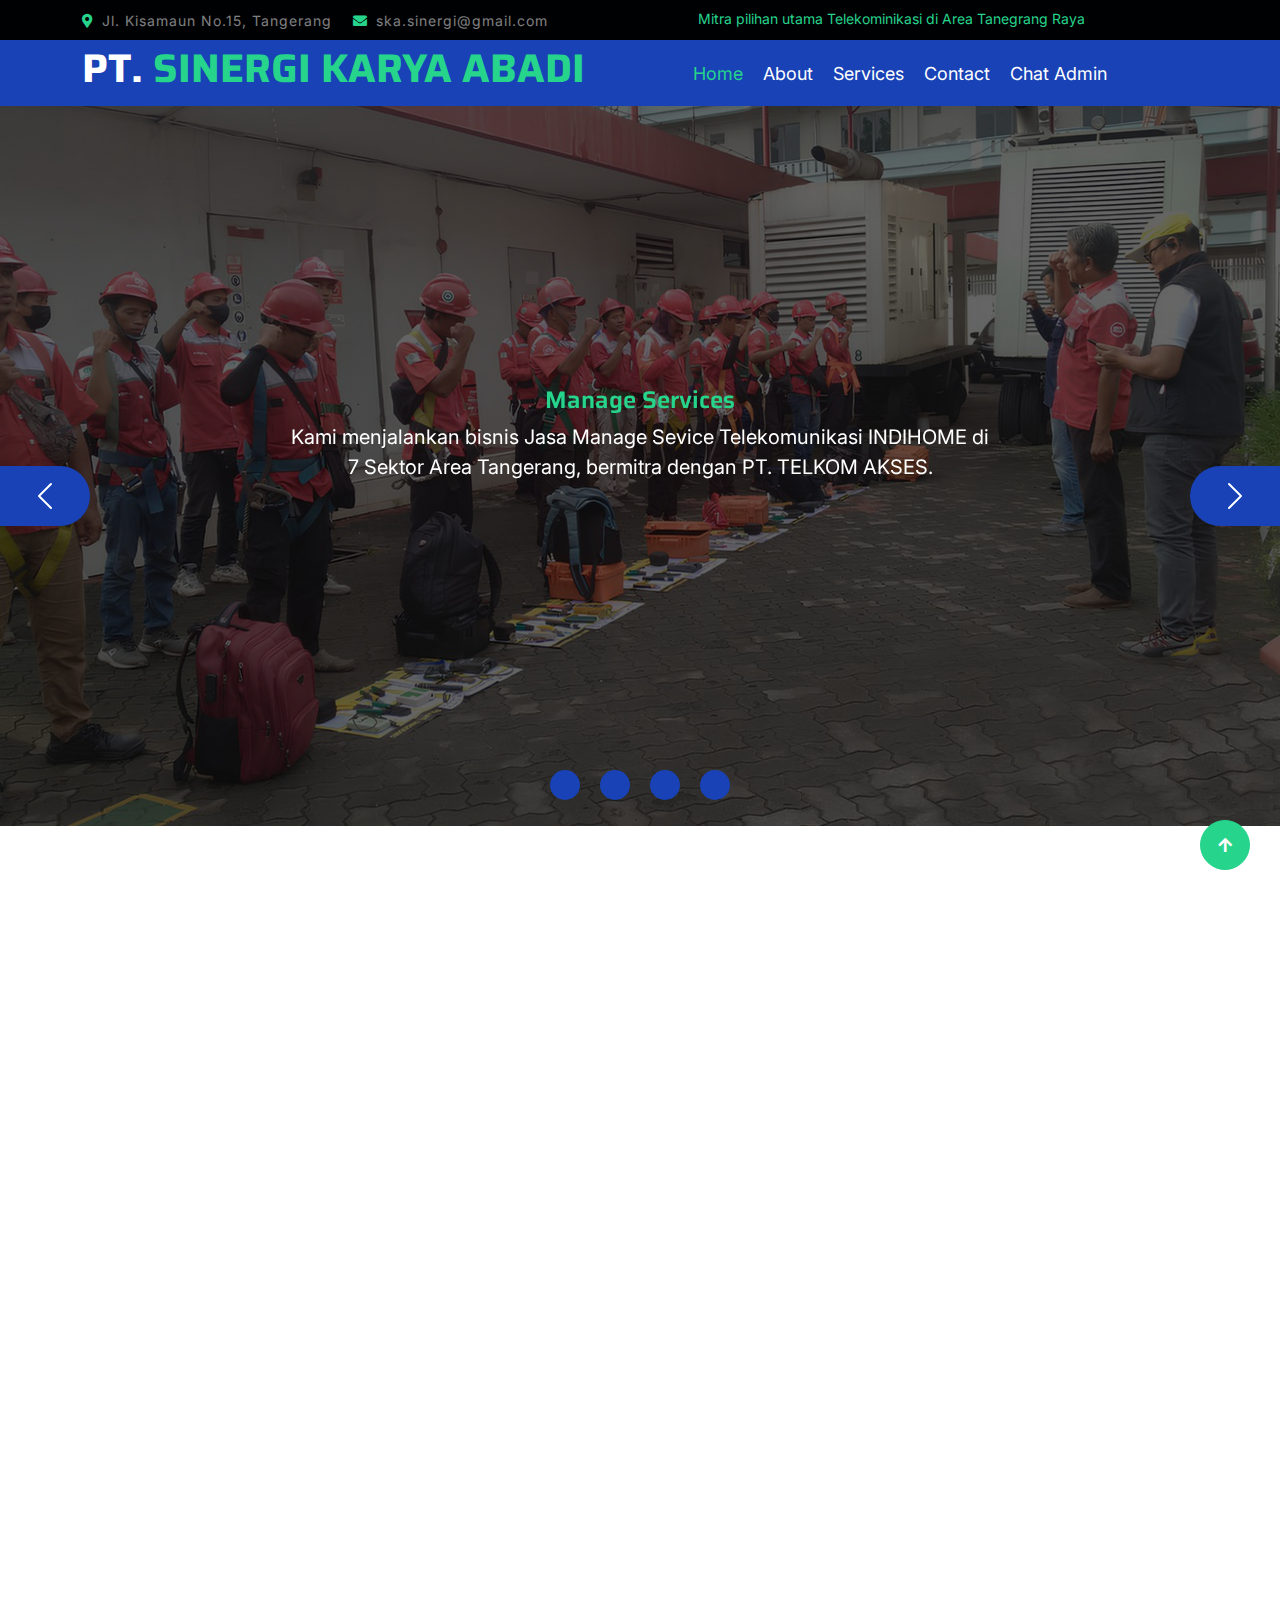
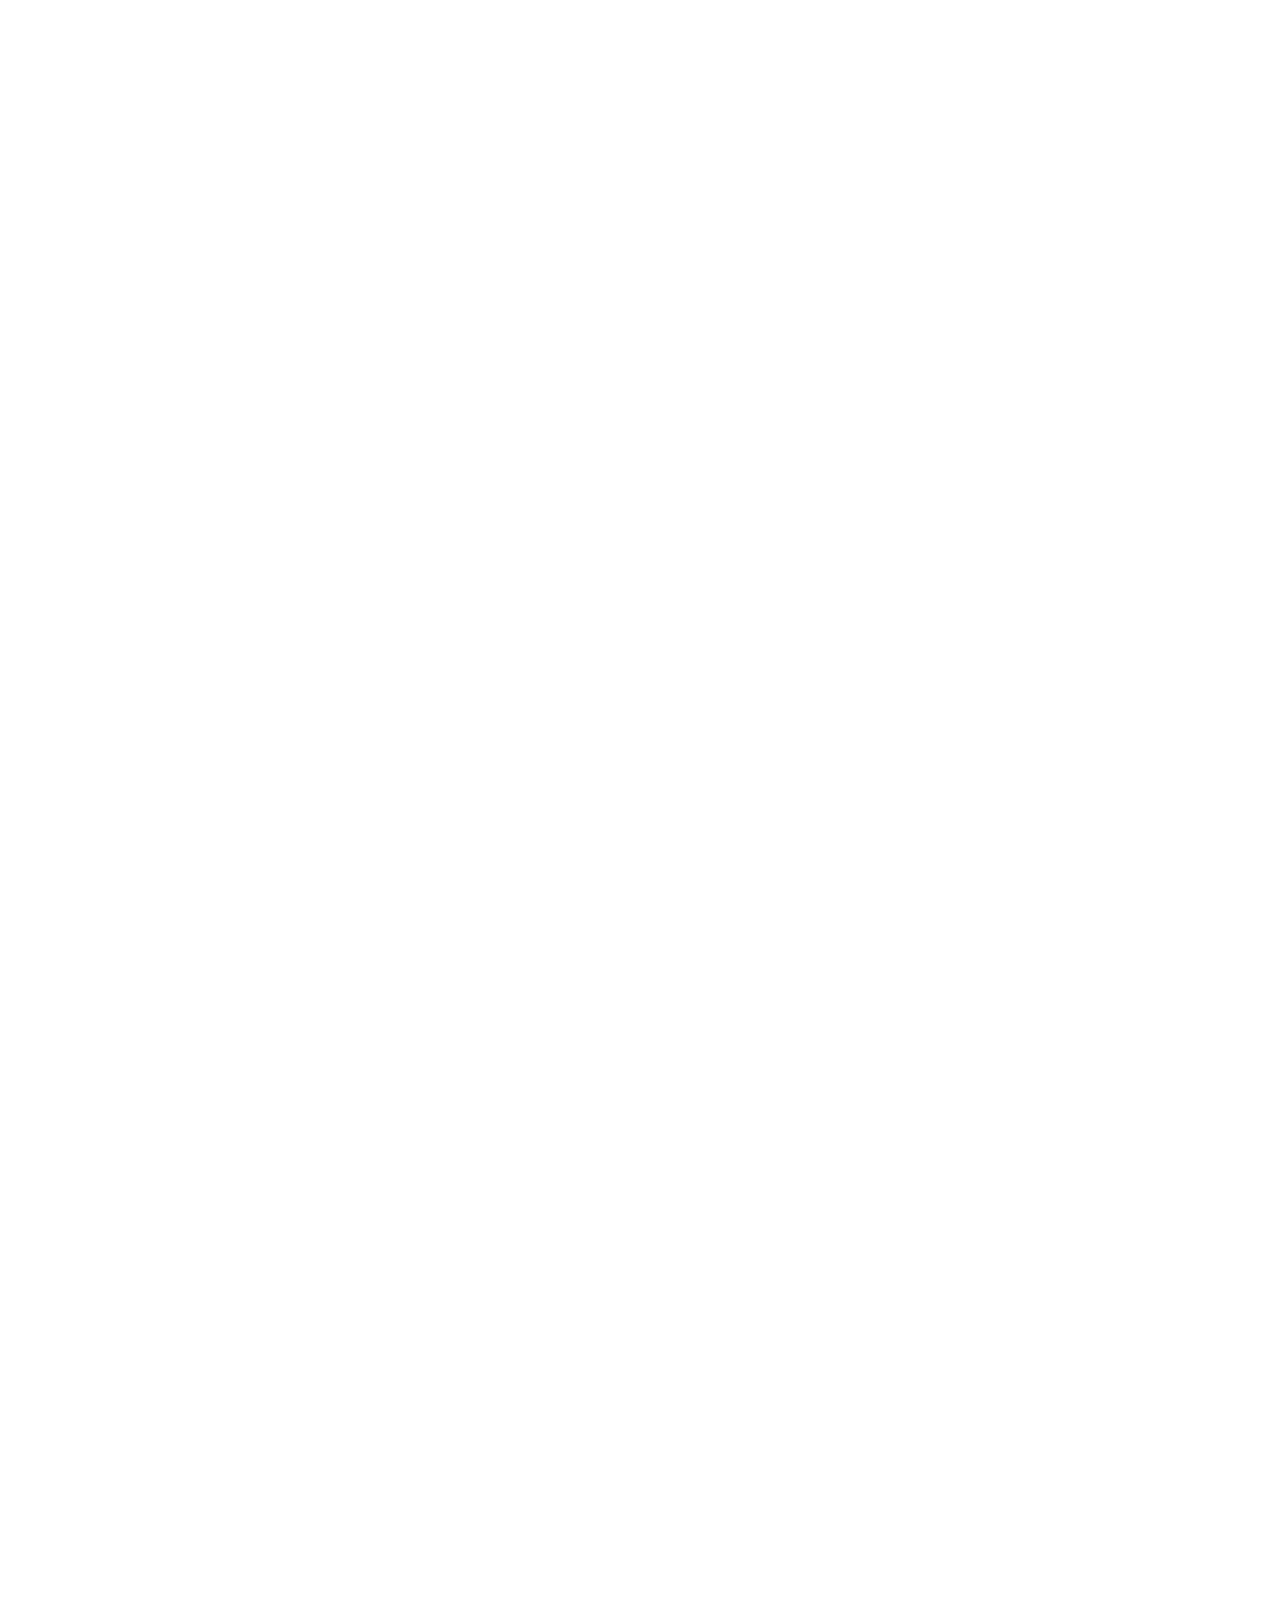
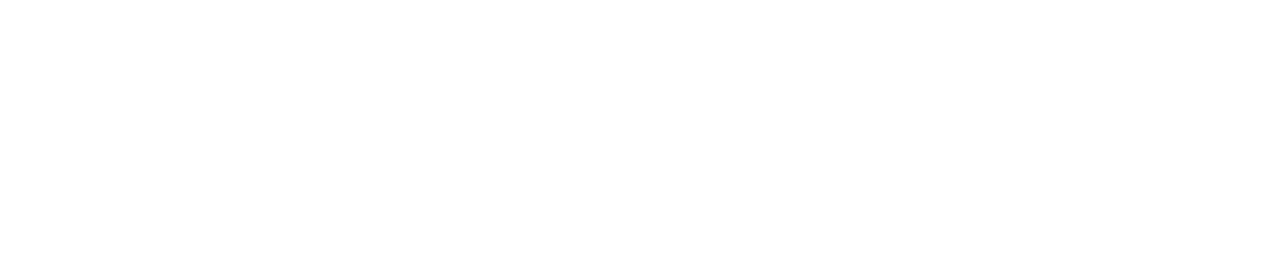
==== index.html @ 5ec41f20 "Update index.html" ====
<!DOCTYPE html>
<html lang="en">

    <head>
        <meta charset="utf-8">
        <title>PT.SKA - Mitra pilihan utama Provider Telekomuniasi di Tangerang Raya</title>
        <meta content="width=device-width, initial-scale=1.0" name="viewport">
        <meta content="" name="keywords">
        <meta content="" name="description">

        <!-- Google Web Fonts -->
        <link rel="preconnect" href="https://fonts.googleapis.com">
        <link rel="preconnect" href="https://fonts.gstatic.com" crossorigin>
        <link href="https://fonts.googleapis.com/css2?family=Inter:wght@400;500;600&family=Saira:wght@500;600;700&display=swap" rel="stylesheet"> 

        <!-- Icon Font Stylesheet -->
        <link href="https://cdnjs.cloudflare.com/ajax/libs/font-awesome/5.10.0/css/all.min.css" rel="stylesheet">
        <link href="https://cdn.jsdelivr.net/npm/bootstrap-icons@1.4.1/font/bootstrap-icons.css" rel="stylesheet">

        <!-- Libraries Stylesheet -->
        <link href="lib/animate/animate.min.css" rel="stylesheet">
        <link href="lib/owlcarousel/assets/owl.carousel.min.css" rel="stylesheet">

        <!-- Customized Bootstrap Stylesheet -->
        <link href="css/bootstrap.min.css" rel="stylesheet">

        <!-- Template Stylesheet -->
        <link href="css/style.css" rel="stylesheet">
    </head>

    <body>
        <!-- Spinner Start -->
        <div id="spinner" class="show position-fixed translate-middle w-100 vh-100 top-50 start-50 d-flex align-items-center justify-content-center">
            <div class="spinner-grow text-primary" role="status"></div>
        </div>
        <!-- Spinner End -->

        <!-- Topbar Start -->
        <div class="container-fluid bg-dark py-2 d-none d-md-flex">
            <div class="container">
                <div class="d-flex justify-content-between topbar">
                    <div class="top-info">
                        <small class="me-3 text-white-50"><a href="#"><i class="fas fa-map-marker-alt me-2 text-secondary"></i></a>Jl. Kisamaun No.15, Tangerang</small>
                        <small class="me-3 text-white-50"><a href="#"><i class="fas fa-envelope me-2 text-secondary"></i></a>ska.sinergi@gmail.com</small>
                    </div>
                    <div id="note" class="text-secondary d-none d-xl-flex"><small>Mitra pilihan utama Telekominikasi di Area Tanegrang Raya</small></div>
                    <!--
                    <div class="top-link">
                        <a href="" class="bg-light nav-fill btn btn-sm-square rounded-circle"><i class="fab fa-facebook-f text-primary"></i></a>
                        <a href="" class="bg-light nav-fill btn btn-sm-square rounded-circle"><i class="fab fa-twitter text-primary"></i></a>
                        <a href="" class="bg-light nav-fill btn btn-sm-square rounded-circle"><i class="fab fa-instagram text-primary"></i></a>
                        <a href="" class="bg-light nav-fill btn btn-sm-square rounded-circle me-0"><i class="fab fa-linkedin-in text-primary"></i></a>
                    </div>
                    -->
                </div>
            </div>
        </div>
       <!-- Topbar End -->

        <!-- Navbar Start -->
        <div class="container-fluid bg-primary">
            <div class="container">
                <nav class="navbar navbar-dark navbar-expand-lg py-0">
                    <a href="index.html" class="navbar-brand">
                        <h1 class="text-white fw-bold d-block">PT. <span class="text-secondary">SINERGI KARYA ABADI</span> </h1>
                    </a>
                    <button type="button" class="navbar-toggler me-0" data-bs-toggle="collapse" data-bs-target="#navbarCollapse">
                        <span class="navbar-toggler-icon"></span>
                    </button>
                    <div class="collapse navbar-collapse bg-transparent" id="navbarCollapse">
                        <div class="navbar-nav ms-auto mx-xl-auto p-0">
                            <a href="index.html" class="nav-item nav-link active text-secondary">Home</a>
                            <a href="#about" class="nav-item nav-link">About</a>
                            <a href="#services" class="nav-item nav-link">Services</a>
                            <!--
                            <a href="project.html" class="nav-item nav-link">Projects</a>
                            <div class="nav-item dropdown">
                                <a href="#" class="nav-link dropdown-toggle" data-bs-toggle="dropdown">Pages</a>
                                <div class="dropdown-menu rounded">
                                    <a href="blog.html" class="dropdown-item">Our Blog</a>
                                    <a href="team.html" class="dropdown-item">Our Team</a>
                                    <a href="testimonial.html" class="dropdown-item">Testimonial</a>
                                    <a href="404.html" class="dropdown-item">404 Page</a>
                                </div>
                            </div>
                            -->
                            <a href="#contact" class="nav-item nav-link">Contact</a>
                            <a target="_blank" href="https://tawk.to/chat/67c1e2445331c71904189cf7/1il6lnnu7" class="nav-item nav-link">Chat Admin</a>
                        </div>
                    </div>
                    <!--
                    <div class="d-none d-xl-flex flex-shirink-0">
                        <div id="phone-tada" class="d-flex align-items-center justify-content-center me-4">
                            <a href="" class="position-relative animated tada infinite">
                                <i class="fa fa-phone-alt text-white fa-2x"></i>
                                <div class="position-absolute" style="top: -7px; left: 20px;">
                                    <span><i class="fa fa-comment-dots text-secondary"></i></span>
                                </div>
                            </a>
                        </div>
                        <div class="d-flex flex-column pe-4 border-end">
                            <span class="text-white-50">Have any questions?</span>
                            <span class="text-secondary">Call: + 0123 456 7890</span>
                        </div>
                    
                        <div class="d-flex align-items-center justify-content-center ms-4 ">
                            <a href="#"><i class="bi bi-search text-white fa-2x"></i> </a>
                        </div>
                    -->
                    </div>
                </nav>
            </div>
        </div>
        <!-- Navbar End -->

        <!-- Carousel Start -->
        <div class="container-fluid px-0">
            <div id="carouselId" class="carousel slide" data-bs-ride="carousel">
                <ol class="carousel-indicators">
                    <li data-bs-target="#carouselId" data-bs-slide-to="0" class="active" aria-current="true" aria-label="First slide"></li>
                    <li data-bs-target="#carouselId" data-bs-slide-to="1" aria-label="Second slide"></li>
                    <li data-bs-target="#carouselId" data-bs-slide-to="2" aria-label="Third slide"></li>
                    <li data-bs-target="#carouselId" data-bs-slide-to="3" aria-label="Fourth slide"></li>
                </ol>
                <div class="carousel-inner" role="listbox">
                    <div class="carousel-item active">
                        <img src="img/manage-services.jpg" class="img-fluid" alt="First slide">
                        <div class="carousel-caption">
                            <div class="container carousel-content">
                                <h6 class="text-secondary h4 animated fadeInUp">Manage Services</h6>
                                <!-- <h1 class="text-white display-1 mb-4 animated fadeInRight">An Innovative IT Solutions Agency</h1> -->
                                <p class="mb-4 text-white fs-5 animated fadeInDown">Kami menjalankan bisnis Jasa Manage Sevice Telekomunikasi INDIHOME di 7 Sektor Area Tangerang, bermitra dengan PT. TELKOM AKSES.</p>
                                <!--
                                <a href="" class="me-2"><button type="button" class="px-4 py-sm-3 px-sm-5 btn btn-primary rounded-pill carousel-content-btn1 animated fadeInLeft">Read More</button></a>
                                <a href="" class="ms-2"><button type="button" class="px-4 py-sm-3 px-sm-5 btn btn-primary rounded-pill carousel-content-btn2 animated fadeInRight">Contact Us</button></a>
                                -->
                            </div>
                        </div>
                    </div>
                    <div class="carousel-item">
                        <img src="img/provisioning.jpg" class="img-fluid" alt="Second slide">
                        <div class="carousel-caption">
                            <div class="container carousel-content">
                                <h6 class="text-secondary h4 animated fadeInUp">Provisioning</h6>
                                <!-- <h1 class="text-white display-1 mb-4 animated fadeInLeft">Quality Digital Services You Really Need!</h1> -->
                                <p class="mb-4 text-white fs-5 animated fadeInDown">Sebagai mitra PT. TELKOM AKSES kami melaksanakan Jasa Pasang Baru (PSB) pelanggan Indihome dia Area Tangerang.
                                <br>Jasa PSB di 6 Rusunawa Jakarta Barat bermitra dengan PT. BIRA</p>
                                <!--
                                <a href="" class="me-2"><button type="button" class="px-4 py-sm-3 px-sm-5 btn btn-primary rounded-pill carousel-content-btn1 animated fadeInLeft">Read More</button></a>
                                <a href="" class="ms-2"><button type="button" class="px-4 py-sm-3 px-sm-5 btn btn-primary rounded-pill carousel-content-btn2 animated fadeInRight">Contact Us</button></a>
                                -->
                            </div>
                        </div>
                    </div>
                    <div class="carousel-item">
                        <img src="img/mtc.jpg" class="img-fluid" alt="Third slide">
                        <div class="carousel-caption">
                            <div class="container carousel-content">
                                <h6 class="text-secondary h4 animated fadeInUp">Maintenance</h6>
                                <!-- <h1 class="text-white display-1 mb-4 animated fadeInLeft">Quality Digital Services You Really Need!</h1> -->
                                <p class="mb-4 text-white fs-5 animated fadeInDown">Kami melaksanakan tugas yang diberikan dari PT. TELKOM AKSES, untuk perbaikan (Maintenance) jaringan Telekomunikasi di Area Tangerang.</p>
                                <!--
                                <a href="" class="me-2"><button type="button" class="px-4 py-sm-3 px-sm-5 btn btn-primary rounded-pill carousel-content-btn1 animated fadeInLeft">Read More</button></a>
                                <a href="" class="ms-2"><button type="button" class="px-4 py-sm-3 px-sm-5 btn btn-primary rounded-pill carousel-content-btn2 animated fadeInRight">Contact Us</button></a>
                                -->
                            </div>
                        </div>
                    </div>
                    <div class="carousel-item">
                        <img src="img/pro01.jpg" class="img-fluid" alt="Fourth slide">
                        <div class="carousel-caption">
                            <div class="container carousel-content">
                                <h6 class="text-secondary h4 animated fadeInUp">Project</h6>
                                <!-- <h1 class="text-white display-1 mb-4 animated fadeInLeft">Quality Digital Services You Really Need!</h1> -->
                                <p class="mb-4 text-white fs-5 animated fadeInDown">Poject Outside Plant Fiber Optic (OSP-FO) diarea Tangerang sebagai Mitra PT. Telkom Akses.</p>
                                <!--
                                <a href="" class="me-2"><button type="button" class="px-4 py-sm-3 px-sm-5 btn btn-primary rounded-pill carousel-content-btn1 animated fadeInLeft">Read More</button></a>
                                <a href="" class="ms-2"><button type="button" class="px-4 py-sm-3 px-sm-5 btn btn-primary rounded-pill carousel-content-btn2 animated fadeInRight">Contact Us</button></a>
                                -->
                            </div>
                        </div>
                    </div>
                </div>
                <button class="carousel-control-prev" type="button" data-bs-target="#carouselId" data-bs-slide="prev">
                    <span class="carousel-control-prev-icon" aria-hidden="true"></span>
                    <span class="visually-hidden">Previous</span>
                </button>
                <button class="carousel-control-next" type="button" data-bs-target="#carouselId" data-bs-slide="next">
                    <span class="carousel-control-next-icon" aria-hidden="true"></span>
                    <span class="visually-hidden">Next</span>
                </button>
            </div>
        </div>
        <!-- Carousel End -->


        <!-- Fact Start 
        <div class="container-fluid bg-secondary py-5">
            <div class="container">
                <div class="row">
                    <div class="col-lg-3 wow fadeIn" data-wow-delay=".1s">
                        <div class="d-flex counter">
                            <h1 class="me-3 text-primary counter-value">99</h1>
                            <h5 class="text-white mt-1">Success in getting happy customer</h5>
                        </div>
                    </div>
                    <div class="col-lg-3 wow fadeIn" data-wow-delay=".3s">
                        <div class="d-flex counter">
                            <h1 class="me-3 text-primary counter-value">25</h1>
                            <h5 class="text-white mt-1">Thousands of successful business</h5>
                        </div>
                    </div>
                    <div class="col-lg-3 wow fadeIn" data-wow-delay=".5s">
                        <div class="d-flex counter">
                            <h1 class="me-3 text-primary counter-value">120</h1>
                            <h5 class="text-white mt-1">Total clients who love HighTech</h5>
                        </div>
                    </div>
                    <div class="col-lg-3 wow fadeIn" data-wow-delay=".7s">
                        <div class="d-flex counter">
                            <h1 class="me-3 text-primary counter-value">5</h1>
                            <h5 class="text-white mt-1">Stars reviews given by satisfied clients</h5>
                        </div>
                    </div>
                </div>
            </div>
        </div>
        Fact End -->


        <!-- About Start -->
        <div class="container-fluid py-5 my-5">
            <div class="container pt-5">
                <div class="row g-5">
                    <div class="col-lg-5 col-md-6 col-sm-12 wow fadeIn" data-wow-delay=".3s">
                        <div class="h-100 position-relative">
                            <img src="img/about-ska.jpg" class="img-fluid w-75 rounded" alt="" style="margin-bottom: 25%;">
                            <div class="position-absolute w-75" style="top: 25%; left: 25%;">
                                <img src="img/about-ska2.png" class="img-fluid w-100 rounded" alt="">
                            </div>
                        </div>
                    </div>
                    <div class="col-lg-7 col-md-6 col-sm-12 wow fadeIn" data-wow-delay=".5s">
                        <h5 id="about" class="text-primary">About Us</h5>
                        <h1 class="mb-4">PT. SINERGI KARYA ABADI (PT.SKA)</h1>
                        <p>PT.SKA berdiri pada 13 April 2012 berdasarkan Akta Pendirian Perseroan Terbatas, yang dibuat oleh Notaris MIMI MARYANA Sarjana Hukum di Kota Tangerang Selatan, dikukuhkan pengesahannya dengan Surat Keputusan Menteri Hukum dan Hak Asasi Manusia Republik Indonesia nomor : AHU-24679.AH.01.01.Tahun 2012 tangal 08 Mei 2012.</p>
                        <p class="mb-4"><strong>Visi : </strong><br>Menjadikan PT. SKA Mitra Pilihan Utama Telekomunikasi di Area Tangerang Raya </p>
                        <p><strong>Misi</strong>
                            <ul>
                                <li>Meningkatkan kualitas dan efektifitas sumber daya perusahaan;</li>
                                <li>Mengembangkan kerjasama usaha dalam meningkatkan pendapatan;</li>
                                <li>Memmberikan laba yang tumbuh kepada pemegang saham;</li>
                                <li>Memperoleh nilai positif dari lingkungan perusahaan.</li>
                            </ul>
                        </p>
                        <p><strong>Budaya Kerja</strong>
                            <ul>
                                <li><strong>N</strong>iatkan ibadah dalam bekerja</li>
                                <li><strong>U</strong>tamakan pekerjaan yang paling cepat peroleh hasil</li>
                                <li><strong>R</strong>ampungkan semua pekerjaan sesuai standar</li>
                            </ul>
                        </p>
                        <p><strong>Moto Kerja</strong>
                        <br>
                            <strong>I</strong>khlas,<strong>T</strong>untas,<strong>B</strong>erkualitas,<strong>C</strong>erdas,<strong>C</strong>epat,<strong>A</strong>kurat,<strong>S</strong>ehat,<strong>S</strong>elamat.
                        </p>
                        <!--
                        <a href="" class="btn btn-secondary rounded-pill px-5 py-3 text-white">More Details</a>
                        -->
                    </div>
                </div>
            </div>
        </div>
        <!-- About End -->


        <!-- Services Start -->
        <div class="container-fluid services py-5 mb-5">
            <div class="container">
                <div class="text-center mx-auto pb-5 wow fadeIn" data-wow-delay=".3s" style="max-width: 600px;">
                    <h5 id="services" class="text-primary">Our Services</h5>
                    <h1>Services Built Specifically For Your Business</h1>
                </div>
                <div class="row g-5 services-inner">
                    <div class="col-md-6 col-lg-4 wow fadeIn" data-wow-delay=".3s">
                        <div class="services-item bg-light">
                            <div class="p-4 text-center services-content">
                                <div class="services-content-icon">
                                    <i class="fa fa-users fa-7x mb-4 text-primary"></i>
                                    <h4 class="mb-3">Manage Service</h4>
                                    <p class="mb-4">Kami menjalankan bisnis Jasa Manage Sevice Telekomunikasi INDIHOME di 7 Sektor Area Tangerang, bermitra dengan PT. TELKOM AKSES.</p>
                                    <!-- <a href="" class="btn btn-secondary text-white px-5 py-3 rounded-pill">Read More</a> -->
                                </div>
                            </div>
                        </div>
                    </div>
                    <div class="col-md-6 col-lg-4 wow fadeIn" data-wow-delay=".5s">
                        <div class="services-item bg-light">
                            <div class="p-4 text-center services-content">
                                <div class="services-content-icon">
                                    <i class="fa fa-user-plus fa-7x mb-4 text-primary"></i>
                                    <h4 class="mb-3">Provisioning</h4>
                                    <p class="mb-4">Sebagai mitra PT. TELKOM AKSES kami melaksanakan Jasa Pasang Baru (PSB) pelanggan Indihome dia Area Tangerang.
                                        <br><br>Pasang Baru Indihome di 6 Rusunawa Jakarta Barat bermitra dengan PT. BIRA</p>
                                    <!-- <a href="" class="btn btn-secondary text-white px-5 py-3 rounded-pill">Read More</a> -->
                                </div>
                            </div>
                        </div>
                    </div>
                    <div class="col-md-6 col-lg-4 wow fadeIn" data-wow-delay=".7s">
                        <div class="services-item bg-light">
                            <div class="p-4 text-center services-content">
                                <div class="services-content-icon">
                                    <i class="fa fa-cog fa-spin fa-7x mb-4 text-primary"></i>
                                    <h4 class="mb-3">Maintenance</h4>
                                    <p class="mb-4">Kami melaksanakan tugas yang diberikan dari PT. TELKOM AKSES, untuk perbaikan (Maintenance) jaringan Telekomunikasi di Area Tangerang.</p>
                                    <!-- <a href="" class="btn btn-secondary text-white px-5 py-3 rounded-pill">Read More</a> -->
                                </div>
                            </div>
                        </div>
                    </div>
                    <div class="col-md-6 col-lg-4 wow fadeIn" data-wow-delay=".3s">
                        <!--
                        <div class="services-item bg-light">
                            <div class="p-4 text-center services-content">
                                <div class="services-content-icon">
                                    <i class="fas fa-user-secret fa-7x mb-4 text-primary"></i>
                                    <h4 class="mb-3">Web Cecurity</h4>
                                    <p class="mb-4">Lorem ipsum dolor sit amet elit. Sed efficitur quis purus ut interdum. Aliquam dolor eget urna ultricies tincidunt.</p>
                                    <a href="" class="btn btn-secondary text-white px-5 py-3 rounded-pill">Read More</a>
                                </div>
                            </div>
                        </div>
                        -->
                    </div>
                    <div class="col-md-6 col-lg-4 wow fadeIn" data-wow-delay=".5s">
                        <div class="services-item bg-light">
                            <div class="p-4 text-center services-content">
                                <div class="services-content-icon">
                                    <i class="fa  fa-list fa-7x mb-4 text-primary"></i>
                                    <h4 class="mb-3">Project</h4>
                                    <p class="mb-4">Poject Outside Plant Fiber Optic (OSP-FO) diarea Tangerang sebagai Mitra PT. Telkom Akses.</p>
                                    <!-- <a href="" class="btn btn-secondary text-white px-5 py-3 rounded-pill">Read More</a> -->
                                </div>
                            </div>
                        </div>
                    </div>
                    <div class="col-md-6 col-lg-4 wow fadeIn" data-wow-delay=".7s">
                        <!--
                        <div class="services-item bg-light">
                            <div class="p-4 text-center services-content">
                                <div class="services-content-icon">
                                    <i class="fas fa-laptop fa-7x mb-4 text-primary"></i>
                                    <h4 class="mb-3">Programming</h4>
                                    <p class="mb-4">Lorem ipsum dolor sit amet elit. Sed efficitur quis purus ut interdum. Aliquam dolor eget urna ultricies tincidunt.</p>
                                    <a href="" class="btn btn-secondary text-white px-5 py-3 rounded-pill">Read More</a>
                                </div>
                            </div>
                        </div>
                        -->
                    </div>
                </div>
            </div>
        </div>
        <!-- Services End -->


        <!-- Project Start 
        <div class="container-fluid project py-5 mb-5">
            <div class="container">
                <div class="text-center mx-auto pb-5 wow fadeIn" data-wow-delay=".3s" style="max-width: 600px;">
                    <h5 class="text-primary">Our Project</h5>
                    <h1>Our Recently Completed Projects</h1>
                </div>
                <div class="row g-5">
                    <div class="col-md-6 col-lg-4 wow fadeIn" data-wow-delay=".3s">
                        <div class="project-item">
                            <div class="project-img">
                                <img src="img/project-1.jpg" class="img-fluid w-100 rounded" alt="">
                                <div class="project-content">
                                    <a href="#" class="text-center">
                                        <h4 class="text-secondary">Web design</h4>
                                        <p class="m-0 text-white">Web Analysis</p>
                                    </a>
                                </div>
                            </div>
                        </div>
                    </div>
                    <div class="col-md-6 col-lg-4 wow fadeIn" data-wow-delay=".5s">
                        <div class="project-item">
                            <div class="project-img">
                                <img src="img/project-2.jpg" class="img-fluid w-100 rounded" alt="">
                                <div class="project-content">
                                    <a href="#" class="text-center">
                                        <h4 class="text-secondary">Cyber Security</h4>
                                        <p class="m-0 text-white">Cyber Security Core</p>
                                    </a>
                                </div>
                            </div>
                        </div>
                    </div>
                    <div class="col-md-6 col-lg-4 wow fadeIn" data-wow-delay=".7s">
                        <div class="project-item">
                            <div class="project-img">
                                <img src="img/project-3.jpg" class="img-fluid w-100 rounded" alt="">
                                <div class="project-content">
                                    <a href="#" class="text-center">
                                        <h4 class="text-secondary">Mobile Info</h4>
                                        <p class="m-0 text-white">Upcomming Phone</p>
                                    </a>
                                </div>
                            </div>
                        </div>
                    </div>
                    <div class="col-md-6 col-lg-4 wow fadeIn" data-wow-delay=".3s">
                        <div class="project-item">
                            <div class="project-img">
                                <img src="img/project-4.jpg" class="img-fluid w-100 rounded" alt="">
                                <div class="project-content">
                                    <a href="#" class="text-center">
                                        <h4 class="text-secondary">Web Development</h4>
                                        <p class="m-0 text-white">Web Analysis</p>
                                    </a>
                                </div>
                            </div>
                        </div>
                    </div>
                    <div class="col-md-6 col-lg-4 wow fadeIn" data-wow-delay=".5s">
                        <div class="project-item">
                            <div class="project-img">
                                <img src="img/project-5.jpg" class="img-fluid w-100 rounded" alt="">
                                <div class="project-content">
                                    <a href="#" class="text-center">
                                        <h4 class="text-secondary">Digital Marketing</h4>
                                        <p class="m-0 text-white">Marketing Analysis</p>
                                    </a>
                                </div>
                            </div>
                        </div>
                    </div>
                    <div class="col-md-6 col-lg-4 wow fadeIn" data-wow-delay=".7s">
                        <div class="project-item">
                            <div class="project-img">
                                <img src="img/project-6.jpg" class="img-fluid w-100 rounded" alt="">
                                <div class="project-content">
                                    <a href="#" class="text-center">
                                        <h4 class="text-secondary">keyword Research</h4>
                                        <p class="m-0 text-white">keyword Analysis</p>
                                    </a>
                                </div>
                            </div>
                        </div>
                    </div>
                </div>
            </div>
        </div>
         Project End -->


        <!-- Blog Start 
        <div class="container-fluid blog py-5 mb-5">
            <div class="container">
                <div class="text-center mx-auto pb-5 wow fadeIn" data-wow-delay=".3s" style="max-width: 600px;">
                    <h5 class="text-primary">Our Blog</h5>
                    <h1>Latest Blog & News</h1>
                </div>
                <div class="row g-5 justify-content-center">
                    <div class="col-lg-6 col-xl-4 wow fadeIn" data-wow-delay=".3s">
                        <div class="blog-item position-relative bg-light rounded">
                            <img src="img/blog-1.jpg" class="img-fluid w-100 rounded-top" alt="">
                            <span class="position-absolute px-4 py-3 bg-primary text-white rounded" style="top: -28px; right: 20px;">Web Design</span>
                            <div class="blog-btn d-flex justify-content-between position-relative px-3" style="margin-top: -75px;">
                                <div class="blog-icon btn btn-secondary px-3 rounded-pill my-auto">
                                    <a href="" class="btn text-white">Read More</a>
                                </div>
                                <div class="blog-btn-icon btn btn-secondary px-4 py-3 rounded-pill ">
                                    <div class="blog-icon-1">
                                        <p class="text-white px-2">Share<i class="fa fa-arrow-right ms-3"></i></p>
                                    </div>
                                    <div class="blog-icon-2">
                                        <a href="" class="btn me-1"><i class="fab fa-facebook-f text-white"></i></a>
                                        <a href="" class="btn me-1"><i class="fab fa-twitter text-white"></i></a>
                                        <a href="" class="btn me-1"><i class="fab fa-instagram text-white"></i></a>
                                    </div>
                                </div>
                            </div>
                            <div class="blog-content text-center position-relative px-3" style="margin-top: -25px;">
                                <img src="img/admin.jpg" class="img-fluid rounded-circle border border-4 border-white mb-3" alt="">
                                <h5 class="">By Daniel Martin</h5>
                                <span class="text-secondary">24 March 2023</span>
                                <p class="py-2">Lorem ipsum dolor sit amet elit. Sed efficitur quis purus ut interdum. Aliquam dolor eget urna ultricies tincidunt libero sit amet</p>
                            </div>
                            <div class="blog-coment d-flex justify-content-between px-4 py-2 border bg-primary rounded-bottom">
                                <a href="" class="text-white"><small><i class="fas fa-share me-2 text-secondary"></i>5324 Share</small></a>
                                <a href="" class="text-white"><small><i class="fa fa-comments me-2 text-secondary"></i>5 Comments</small></a>
                            </div>
                        </div>
                    </div>
                    <div class="col-lg-6 col-xl-4 wow fadeIn" data-wow-delay=".5s">
                        <div class="blog-item position-relative bg-light rounded">
                            <img src="img/blog-2.jpg" class="img-fluid w-100 rounded-top" alt="">
                            <span class="position-absolute px-4 py-3 bg-primary text-white rounded" style="top: -28px; right: 20px;">Development</span>
                            <div class="blog-btn d-flex justify-content-between position-relative px-3" style="margin-top: -75px;">
                                <div class="blog-icon btn btn-secondary px-3 rounded-pill my-auto">
                                    <a href="" class="btn text-white ">Read More</a>
                                </div>
                                <div class="blog-btn-icon btn btn-secondary px-4 py-3 rounded-pill ">
                                    <div class="blog-icon-1">
                                        <p class="text-white px-2">Share<i class="fa fa-arrow-right ms-3"></i></p>
                                    </div>
                                    <div class="blog-icon-2">
                                        <a href="" class="btn me-1"><i class="fab fa-facebook-f text-white"></i></a>
                                        <a href="" class="btn me-1"><i class="fab fa-twitter text-white"></i></a>
                                        <a href="" class="btn me-1"><i class="fab fa-instagram text-white"></i></a>
                                    </div>
                                </div>
                            </div>
                            <div class="blog-content text-center position-relative px-3" style="margin-top: -25px;">
                                <img src="img/admin.jpg" class="img-fluid rounded-circle border border-4 border-white mb-3" alt="">
                                <h5 class="">By Daniel Martin</h5>
                                <span class="text-secondary">23 April 2023</span>
                                <p class="py-2">Lorem ipsum dolor sit amet elit. Sed efficitur quis purus ut interdum. Aliquam dolor eget urna ultricies tincidunt libero sit amet</p>
                            </div>
                            <div class="blog-coment d-flex justify-content-between px-4 py-2 border bg-primary rounded-bottom">
                                <a href="" class="text-white"><small><i class="fas fa-share me-2 text-secondary"></i>5324 Share</small></a>
                                <a href="" class="text-white"><small><i class="fa fa-comments me-2 text-secondary"></i>5 Comments</small></a>
                            </div>
                        </div>
                    </div>
                    <div class="col-lg-6 col-xl-4 wow fadeIn" data-wow-delay=".7s">
                        <div class="blog-item position-relative bg-light rounded">
                            <img src="img/blog-3.jpg" class="img-fluid w-100 rounded-top" alt="">
                            <span class="position-absolute px-4 py-3 bg-primary text-white rounded" style="top: -28px; right: 20px;">Mobile App</span>
                            <div class="blog-btn d-flex justify-content-between position-relative px-3" style="margin-top: -75px;">
                                <div class="blog-icon btn btn-secondary px-3 rounded-pill my-auto">
                                    <a href="" class="btn text-white ">Read More</a>
                                </div>
                                <div class="blog-btn-icon btn btn-secondary px-4 py-3 rounded-pill ">
                                    <div class="blog-icon-1">
                                        <p class="text-white px-2">Share<i class="fa fa-arrow-right ms-3"></i></p>
                                    </div>
                                    <div class="blog-icon-2">
                                        <a href="" class="btn me-1"><i class="fab fa-facebook-f text-white"></i></a>
                                        <a href="" class="btn me-1"><i class="fab fa-twitter text-white"></i></a>
                                        <a href="" class="btn me-1"><i class="fab fa-instagram text-white"></i></a>
                                    </div>
                                </div>
                            </div>
                            <div class="blog-content text-center position-relative px-3" style="margin-top: -25px;">
                                <img src="img/admin.jpg" class="img-fluid rounded-circle border border-4 border-white mb-3" alt="">
                                <h5 class="">By Daniel Martin</h5>
                                <span class="text-secondary">30 jan 2023</span>
                                <p class="py-2">Lorem ipsum dolor sit amet elit. Sed efficitur quis purus ut interdum. Aliquam dolor eget urna ultricies tincidunt libero sit amet</p>
                            </div>
                            <div class="blog-coments d-flex justify-content-between px-4 py-2 border bg-primary rounded-bottom">
                                <a href="" class="text-white"><small><i class="fas fa-share me-2 text-secondary"></i>5324 Share</small></a>
                                <a href="" class="text-white"><small><i class="fa fa-comments me-2 text-secondary"></i>5 Comments</small></a>
                            </div>
                        </div>
                    </div>
                </div>
            </div>
        </div>
        Blog End -->


        <!-- Team Start 
        <div class="container-fluid py-5 mb-5 team">
            <div class="container">
                <div class="text-center mx-auto pb-5 wow fadeIn" data-wow-delay=".3s" style="max-width: 600px;">
                    <h5 class="text-primary">Our Team</h5>
                    <h1>Meet our expert Team</h1>
                </div>
                <div class="owl-carousel team-carousel wow fadeIn" data-wow-delay=".5s">
                    <div class="rounded team-item">
                        <div class="team-content">
                            <div class="team-img-icon">
                                <div class="team-img rounded-circle">
                                    <img src="img/team-1.jpg" class="img-fluid w-100 rounded-circle" alt="">
                                </div>
                                <div class="team-name text-center py-3">
                                    <h4 class="">Full Name</h4>
                                    <p class="m-0">Designation</p>
                                </div>
                                <div class="team-icon d-flex justify-content-center pb-4">
                                    <a class="btn btn-square btn-secondary text-white rounded-circle m-1" href=""><i class="fab fa-facebook-f"></i></a>
                                    <a class="btn btn-square btn-secondary text-white rounded-circle m-1" href=""><i class="fab fa-twitter"></i></a>
                                    <a class="btn btn-square btn-secondary text-white rounded-circle m-1" href=""><i class="fab fa-instagram"></i></a>
                                    <a class="btn btn-square btn-secondary text-white rounded-circle m-1" href=""><i class="fab fa-linkedin-in"></i></a>
                                </div>
                            </div>
                        </div>
                    </div>
                    <div class="rounded team-item">
                        <div class="team-content">
                            <div class="team-img-icon">
                                <div class="team-img rounded-circle">
                                    <img src="img/team-2.jpg" class="img-fluid w-100 rounded-circle" alt="">
                                </div>
                                <div class="team-name text-center py-3">
                                    <h4 class="">Full Name</h4>
                                    <p class="m-0">Designation</p>
                                </div>
                                <div class="team-icon d-flex justify-content-center pb-4">
                                    <a class="btn btn-square btn-secondary text-white rounded-circle m-1" href=""><i class="fab fa-facebook-f"></i></a>
                                    <a class="btn btn-square btn-secondary text-white rounded-circle m-1" href=""><i class="fab fa-twitter"></i></a>
                                    <a class="btn btn-square btn-secondary text-white rounded-circle m-1" href=""><i class="fab fa-instagram"></i></a>
                                    <a class="btn btn-square btn-secondary text-white rounded-circle m-1" href=""><i class="fab fa-linkedin-in"></i></a>
                                </div>
                            </div>
                        </div>
                    </div>
                    <div class="rounded team-item">
                        <div class="team-content">
                            <div class="team-img-icon">
                                <div class="team-img rounded-circle">
                                    <img src="img/team-3.jpg" class="img-fluid w-100 rounded-circle" alt="">
                                </div>
                                <div class="team-name text-center py-3">
                                    <h4 class="">Full Name</h4>
                                    <p class="m-0">Designation</p>
                                </div>
                                <div class="team-icon d-flex justify-content-center pb-4">
                                    <a class="btn btn-square btn-secondary text-white rounded-circle m-1" href=""><i class="fab fa-facebook-f"></i></a>
                                    <a class="btn btn-square btn-secondary text-white rounded-circle m-1" href=""><i class="fab fa-twitter"></i></a>
                                    <a class="btn btn-square btn-secondary text-white rounded-circle m-1" href=""><i class="fab fa-instagram"></i></a>
                                    <a class="btn btn-square btn-secondary text-white rounded-circle m-1" href=""><i class="fab fa-linkedin-in"></i></a>
                                </div>
                            </div>
                        </div>
                    </div>
                    <div class="rounded team-item">
                        <div class="team-content">
                            <div class="team-img-icon">
                                <div class="team-img rounded-circle">
                                    <img src="img/team-4.jpg" class="img-fluid w-100 rounded-circle" alt="">
                                </div>
                                <div class="team-name text-center py-3">
                                    <h4 class="">Full Name</h4>
                                    <p class="m-0">Designation</p>
                                </div>
                                <div class="team-icon d-flex justify-content-center pb-4">
                                    <a class="btn btn-square btn-secondary text-white rounded-circle m-1" href=""><i class="fab fa-facebook-f"></i></a>
                                    <a class="btn btn-square btn-secondary text-white rounded-circle m-1" href=""><i class="fab fa-twitter"></i></a>
                                    <a class="btn btn-square btn-secondary text-white rounded-circle m-1" href=""><i class="fab fa-instagram"></i></a>
                                    <a class="btn btn-square btn-secondary text-white rounded-circle m-1" href=""><i class="fab fa-linkedin-in"></i></a>
                                </div>
                            </div>
                        </div>
                    </div>
                </div>
            </div>
        </div>
        Team End -->

        <!-- Testimonial Start 
        <div class="container-fluid testimonial py-5 mb-5">
            <div class="container">
                <div class="text-center mx-auto pb-5 wow fadeIn" data-wow-delay=".3s" style="max-width: 600px;">
                    <h5 class="text-primary">Our Testimonial</h5>
                    <h1>Our Client Saying!</h1>
                </div>
                <div class="owl-carousel testimonial-carousel wow fadeIn" data-wow-delay=".5s">
                    <div class="testimonial-item border p-4">
                        <div class="d-flex align-items-center">
                            <div class="">
                                <img src="img/testimonial-1.jpg" alt="">
                            </div>
                            <div class="ms-4">
                                <h4 class="text-secondary">Client Name</h4>
                                <p class="m-0 pb-3">Profession</p>
                                <div class="d-flex pe-5">
                                    <i class="fas fa-star me-1 text-primary"></i>
                                    <i class="fas fa-star me-1 text-primary"></i>
                                    <i class="fas fa-star me-1 text-primary"></i>
                                    <i class="fas fa-star me-1 text-primary"></i>
                                    <i class="fas fa-star me-1 text-primary"></i>
                                </div>
                            </div>
                        </div>
                        <div class="border-top mt-4 pt-3">
                            <p class="mb-0">Lorem ipsum dolor sit amet elit. Sed efficitur quis purus ut interdum aliquam dolor eget urna. Nam volutpat libero sit amet leo cursus, ac viverra eros morbi quis quam mi.</p>
                        </div>
                    </div>
                    <div class="testimonial-item border p-4">
                        <div class=" d-flex align-items-center">
                            <div class="">
                                <img src="img/testimonial-2.jpg" alt="">
                            </div>
                            <div class="ms-4">
                                <h4 class="text-secondary">Client Name</h4>
                                <p class="m-0 pb-3">Profession</p>
                                <div class="d-flex pe-5">
                                    <i class="fas fa-star me-1 text-primary"></i>
                                    <i class="fas fa-star me-1 text-primary"></i>
                                    <i class="fas fa-star me-1 text-primary"></i>
                                    <i class="fas fa-star me-1 text-primary"></i>
                                    <i class="fas fa-star me-1 text-primary"></i>
                                </div>
                            </div>
                        </div>
                        <div class="border-top mt-4 pt-3">
                            <p class="mb-0">Lorem ipsum dolor sit amet elit. Sed efficitur quis purus ut interdum aliquam dolor eget urna. Nam volutpat libero sit amet leo cursus, ac viverra eros morbi quis quam mi.</p>
                        </div>
                    </div>
                    <div class="testimonial-item border p-4">
                        <div class=" d-flex align-items-center">
                            <div class="">
                                <img src="img/testimonial-3.jpg" alt="">
                            </div>
                            <div class="ms-4">
                                <h4 class="text-secondary">Client Name</h4>
                                <p class="m-0 pb-3">Profession</p>
                                <div class="d-flex pe-5">
                                    <i class="fas fa-star me-1 text-primary"></i>
                                    <i class="fas fa-star me-1 text-primary"></i>
                                    <i class="fas fa-star me-1 text-primary"></i>
                                    <i class="fas fa-star me-1 text-primary"></i>
                                    <i class="fas fa-star me-1 text-primary"></i>
                                </div>
                            </div>
                        </div>
                        <div class="border-top mt-4 pt-3">
                            <p class="mb-0">Lorem ipsum dolor sit amet elit. Sed efficitur quis purus ut interdum aliquam dolor eget urna. Nam volutpat libero sit amet leo cursus, ac viverra eros morbi quis quam mi.</p>
                        </div>
                    </div>
                    <div class="testimonial-item border p-4">
                        <div class=" d-flex align-items-center">
                            <div class="">
                                <img src="img/testimonial-4.jpg" alt="">
                            </div>
                            <div class="ms-4">
                                <h4 class="text-secondary">Client Name</h4>
                                <p class="m-0 pb-3">Profession</p>
                                <div class="d-flex pe-5">
                                    <i class="fas fa-star me-1 text-primary"></i>
                                    <i class="fas fa-star me-1 text-primary"></i>
                                    <i class="fas fa-star me-1 text-primary"></i>
                                    <i class="fas fa-star me-1 text-primary"></i>
                                    <i class="fas fa-star me-1 text-primary"></i>
                                </div>
                            </div>
                        </div>
                        <div class="border-top mt-4 pt-3">
                            <p class="mb-0">Lorem ipsum dolor sit amet elit. Sed efficitur quis purus ut interdum aliquam dolor eget urna. Nam volutpat libero sit amet leo cursus, ac viverra eros morbi quis quam mi.</p>
                        </div>
                    </div>
                </div>
            </div>
        </div>

         Testimonial End -->


        <!-- Contact Start 
        <div id="contact" class="container-fluid py-5 mb-5">
            <div class="container">
                <div class="text-center mx-auto pb-5 wow fadeIn" data-wow-delay=".3s" style="max-width: 600px;">
                    <h5 class="text-primary">Get In Touch</h5>
                    <h1 class="mb-3">Contact for any query</h1>
                    <p class="mb-2">The contact form is currently inactive. Get a functional and working contact form with Ajax & PHP in a few minutes. Just copy and paste the files, add a little code and you're done. <a href="https://htmlcodex.com/contact-form">Download Now</a>.</p>
                </div>
                <div class="contact-detail position-relative p-5">
                    <div class="row g-5 mb-5 justify-content-center">
                        <div class="col-xl-4 col-lg-6 wow fadeIn" data-wow-delay=".3s">
                            <div class="d-flex bg-light p-3 rounded">
                                <div class="flex-shrink-0 btn-square bg-secondary rounded-circle" style="width: 64px; height: 64px;">
                                    <i class="fas fa-map-marker-alt text-white"></i>
                                </div>
                                <div class="ms-3">
                                    <h4 class="text-primary">Address</h4>
                                    <a href="https://goo.gl/maps/Zd4BCynmTb98ivUJ6" target="_blank" class="h5">23 rank Str, NY</a>
                                </div>
                            </div>
                        </div>
                        <div class="col-xl-4 col-lg-6 wow fadeIn" data-wow-delay=".5s">
                            <div class="d-flex bg-light p-3 rounded">
                                <div class="flex-shrink-0 btn-square bg-secondary rounded-circle" style="width: 64px; height: 64px;">
                                    <i class="fa fa-phone text-white"></i>
                                </div>
                                <div class="ms-3">
                                    <h4 class="text-primary">Call Us</h4>
                                    <a class="h5" href="tel:+0123456789" target="_blank">+012 3456 7890</a>
                                </div>
                            </div>
                        </div>
                        <div class="col-xl-4 col-lg-6 wow fadeIn" data-wow-delay=".7s">
                            <div class="d-flex bg-light p-3 rounded">
                                <div class="flex-shrink-0 btn-square bg-secondary rounded-circle" style="width: 64px; height: 64px;">
                                    <i class="fa fa-envelope text-white"></i>
                                </div>
                                <div class="ms-3">
                                    <h4 class="text-primary">Email Us</h4>
                                    <a class="h5" href="mailto:info@example.com" target="_blank">info@example.com</a>
                                </div>
                            </div>
                        </div>
                    </div>
                    <div class="row g-5">
                        <div class="col-lg-6 wow fadeIn" data-wow-delay=".3s">
                            <div class="p-5 h-100 rounded contact-map">
                                <iframe class="rounded w-100 h-100" src="https://www.google.com/maps/embed?pb=!1m18!1m12!1m3!1d3025.4710403339755!2d-73.82241512404069!3d40.685622471397615!2m3!1f0!2f0!3f0!3m2!1i1024!2i768!4f13.1!3m3!1m2!1s0x89c26749046ee14f%3A0xea672968476d962c!2s123rd%20St%2C%20Queens%2C%20NY%2C%20USA!5e0!3m2!1sen!2sbd!4v1686493221834!5m2!1sen!2sbd" style="border:0;" allowfullscreen="" loading="lazy" referrerpolicy="no-referrer-when-downgrade"></iframe>
                            </div>
                        </div>
                        <div class="col-lg-6 wow fadeIn" data-wow-delay=".5s">
                            <div class="p-5 rounded contact-form">
                                <div class="mb-4">
                                    <input type="text" class="form-control border-0 py-3" placeholder="Your Name">
                                </div>
                                <div class="mb-4">
                                    <input type="email" class="form-control border-0 py-3" placeholder="Your Email">
                                </div>
                                <div class="mb-4">
                                    <input type="text" class="form-control border-0 py-3" placeholder="Project">
                                </div>
                                <div class="mb-4">
                                    <textarea class="w-100 form-control border-0 py-3" rows="6" cols="10" placeholder="Message"></textarea>
                                </div>
                                <div class="text-start">
                                    <button class="btn bg-primary text-white py-3 px-5" type="button">Send Message</button>
                                </div>
                            </div>
                        </div>
                    </div>
                </div>
            </div> 
        </div>
        Contact End -->


        <!-- Footer Start -->
        <div id="contact" class="container-fluid footer bg-dark wow fadeIn" data-wow-delay=".3s">

            <div class="container pt-5 pb-4">
                <div class="row g-5">
                    <div class="col-lg-3 col-md-6">
                        <a href="index.html">
                            <h1 class="text-white fw-bold d-block">PT.<span class="text-secondary">SKA</span> </h1>
                        </a>
                        <p class="mt-4 text-light"><iframe src="https://www.google.com/maps/embed?pb=!1m14!1m8!1m3!1d15866.44204637975!2d106.6314337!3d-6.1828524!3m2!1i1024!2i768!4f13.1!3m3!1m2!1s0x2e69f92a83721771%3A0x3ea9c2e626465d16!2sPT%20SINERGI%20KARYA%20ABADI!5e0!3m2!1sid!2sid!4v1712138781657!5m2!1sid!2sid" width="100%" height="260" style="border:0;" allowfullscreen="" loading="lazy" referrerpolicy="no-referrer-when-downgrade"></iframe></p>
                        <!--
                        <div class="d-flex hightech-link">
                            <a href="" class="btn-light nav-fill btn btn-square rounded-circle me-2"><i class="fab fa-facebook-f text-primary"></i></a>
                            <a href="" class="btn-light nav-fill btn btn-square rounded-circle me-2"><i class="fab fa-twitter text-primary"></i></a>
                            <a href="" class="btn-light nav-fill btn btn-square rounded-circle me-2"><i class="fab fa-instagram text-primary"></i></a>
                            <a href="" class="btn-light nav-fill btn btn-square rounded-circle me-0"><i class="fab fa-linkedin-in text-primary"></i></a>
                        </div>
                        -->
                        
                    </div>
 
                    <div class="col-lg-3 col-md-6">
                        <!--
                        <a href="#" class="h3 text-secondary">Short Link</a>
                        <div class="mt-4 d-flex flex-column short-link">
                            <a href="" class="mb-2 text-white"><i class="fas fa-angle-right text-secondary me-2"></i>About us</a>
                            <a href="" class="mb-2 text-white"><i class="fas fa-angle-right text-secondary me-2"></i>Contact us</a>
                            <a href="" class="mb-2 text-white"><i class="fas fa-angle-right text-secondary me-2"></i>Our Services</a>
                            <a href="" class="mb-2 text-white"><i class="fas fa-angle-right text-secondary me-2"></i>Our Projects</a>
                            <a href="" class="mb-2 text-white"><i class="fas fa-angle-right text-secondary me-2"></i>Latest Blog</a>
                        </div>
                        -->
                    </div>
                    
                    <div class="col-lg-3 col-md-6">
                        <!--
                        <a href="#" class="h3 text-secondary">Help Link</a>
                        <div class="mt-4 d-flex flex-column help-link">
                            <a href="" class="mb-2 text-white"><i class="fas fa-angle-right text-secondary me-2"></i>Terms Of use</a>
                            <a href="" class="mb-2 text-white"><i class="fas fa-angle-right text-secondary me-2"></i>Privacy Policy</a>
                            <a href="" class="mb-2 text-white"><i class="fas fa-angle-right text-secondary me-2"></i>Helps</a>
                            <a href="" class="mb-2 text-white"><i class="fas fa-angle-right text-secondary me-2"></i>FQAs</a>
                            <a href="" class="mb-2 text-white"><i class="fas fa-angle-right text-secondary me-2"></i>Contact</a>
                        </div>
                        -->
                    </div>

                    <div class="col-lg-3 col-md-6">
                        <a href="#" class="h3 text-secondary">Head Office</a>
                        <div class="text-white mt-4 d-flex flex-column contact-link">
                            <a href="#" class="pb-3 text-light border-bottom border-primary"><i class="fas fa-map-marker-alt text-secondary me-2"></i>Jl. Kisamaun No.15, RT.003/RW.016, Sukasari
                                Kec. Tangerang, Kota Tangerang, Banten 15118</a>
                            <a href="#" class="py-3 text-light border-bottom border-primary"><i class="fas fa-phone-alt text-secondary me-2"></i> +62 2155768000</a>
                            <a href="#" class="py-3 text-light border-bottom border-primary"><i class="fas fa-envelope text-secondary me-2"></i> ska.sinergi@gmail.com</a>
                            <a target="_blank" href="https://tawk.to/chat/67c1e2445331c71904189cf7/1il6lnnu7" class="py-3 text-light border-bottom border-primary"><i class="fa fa-regular fa-bolt text-secondary me-2"></i>Chat Admin PT.SKA</a>
                        </div>
                    </div>
                </div>
                <hr class="text-light mt-5 mb-4">
                <div class="row">
                    <div class="col-md-6 text-center text-md-start">
                        <span class="text-light"><a href="#" class="text-secondary"><i class="fa fa-smile-o text-secondary me-2"></i>Sinergi Karya Abadi</a>, All right reserved.</span>
                    </div>
                    <div class="col-md-6 text-center text-md-end">
                        <!--/*** This template is free as long as you keep the footer author’s credit link/attribution link/backlink. If you'd like to use the template without the footer author’s credit link/attribution link/backlink, you can purchase the Credit Removal License from "https://htmlcodex.com/credit-removal". Thank you for your support. ***/-->
                        <span class="text-light">Designed By<a href="https://htmlcodex.com" class="text-secondary">HTML Codex</a> Distributed By <a href="https://themewagon.com">ThemeWagon</a></span>
                    </div>
                </div>
            </div>
        </div>
        <!-- Footer End -->


        <!-- Back to Top -->
        <a href="#" class="btn btn-secondary btn-square rounded-circle back-to-top"><i class="fa fa-arrow-up text-white"></i></a>

        
        <!-- JavaScript Libraries -->
        <script src="https://ajax.googleapis.com/ajax/libs/jquery/3.6.4/jquery.min.js"></script>
        <script src="https://cdn.jsdelivr.net/npm/bootstrap@5.0.0/dist/js/bootstrap.bundle.min.js"></script>
        <script src="lib/wow/wow.min.js"></script>
        <script src="lib/easing/easing.min.js"></script>
        <script src="lib/waypoints/waypoints.min.js"></script>
        <script src="lib/owlcarousel/owl.carousel.min.js"></script>

        <!-- Template Javascript -->
        <script src="js/main.js"></script>
    </body>

</html>
---- css/style.css ----
/*** Spinner Start ***/

#spinner {
    opacity: 0;
    visibility: hidden;
    transition: opacity .8s ease-out, visibility 0s linear .5s;
    z-index: 99999;
 }

 #spinner.show {
     transition: opacity .8s ease-out, visibility 0s linear .0s;
     visibility: visible;
     opacity: 1;
 }

/*** Spinner End ***/


/*** Button Start ***/
.btn {
    font-weight: 600;
    transition: .5s;
}

.btn-square {
    width: 38px;
    height: 38px;
}

.btn-sm-square {
    width: 32px;
    height: 32px;
}

.btn-md-square {
    width: 46px;
    height: 46px;
}

.btn-lg-square {
    width: 58px;
    height: 58px;
}

.btn-square,
.btn-sm-square,
.btn-md-square,
.btn-lg-square {
    padding: 0;
    display: flex;
    align-items: center;
    justify-content: center;
    font-weight: normal;
}

.back-to-top {
    position: fixed;
    width: 50px;
    height: 50px;
    right: 30px;
    bottom: 30px;
    z-index: 99;
}

/*** Button End ***/


/*** Topbar Start ***/

.topbar .top-info {
    letter-spacing: 1px;
}

.topbar .top-link {
    display: flex;
    align-items: center;
    justify-content: center;
}

.topbar .top-link a {
    margin-right: 10px;
}

#note {
    width: 500px;
    overflow: hidden;
}

#note small {
    position: relative;
    display: inline-block;
    animation: mymove 5s infinite;
    animation-timing-function: all;
}

@keyframes mymove {
    from {left: -100%;}
    to {left: 100%;}
}

/*** Topbar End ***/


/*** Navbar Start ***/
.navbar .navbar-nav {
    padding: 15px 0;
}

.navbar .navbar-nav .nav-link {
    padding: 10px;
    color: var(--bs-white);
    font-size: 18px;
    outline: none;
    
}

.navbar .navbar-nav .nav-link:hover,
.navbar .navbar-nav .nav-link.active {
    color: var(--bs-secondary) !important;
}

.navbar .dropdown-toggle::after {
    border: none;
    content: "\f107";
    font-family: "font awesome 5 free";
    font-weight: 900;
    vertical-align: middle;
    margin-left: 8px;
}

@media (min-width: 992px) {
    .navbar .nav-item .dropdown-menu {
        display: block;
        visibility: hidden;
        top: 100%;
        transform: rotateX(-75deg);
        transform-origin: 0% 0%;
        transition: .5s;
        opacity: 0;
    }
}

.navbar .nav-item:hover .dropdown-menu {
    transform: rotateX(0deg);
    visibility: visible;
    transition: .5s;
    opacity: 1;
}

/*** Navbar End ***/


/*** Carousel Start ***/

.carousel-item {
    position: relative;
}

.carousel-item::after {
    content: "";
    width: 100%;
    height: 100%;
    position: absolute;
    top: 0;
    left: 0;
    background: rgba(0, 0, 0, .6);
}

.carousel-caption {
    height: 100%;
    display: flex;
    align-items: center;
    justify-content: center;
    z-index: 1;
}

.carousel-item p {
    max-width: 700px;
    margin: 0 auto 35px auto;
}

.carousel-control-prev {
    width: 90px;
    height: 60px;
    position: absolute;
    top: 50%;
    left: 0;
    background: var(--bs-primary);
    border-radius: 0 50px 50px 0;
    opacity: 1;
}

.carousel-control-prev:hover {
    background: var(--bs-secondary);
    transition: .8s;
}

.carousel-control-next {
    width: 90px;
    height: 60px;
    position: absolute;
    top: 50%;
    right: 0;
    background: var(--bs-primary);
    border-radius: 50px 0 0 50px;
    opacity: 1;
}

.carousel-control-next:hover {
    background: var(--bs-secondary);
    transition: .8s;
}

.carousel-caption .carousel-content a button.carousel-content-btn1 {
    background: var(--bs-secondary);
    color: var(--bs-dark);
    opacity: 1;
    border: 0;
    border-radius: 20px;
}

.carousel-caption .carousel-content a button.carousel-content-btn1:hover {
    background: var(--bs-primary);
    color: #ffffff;
    border: 0;
    opacity: 1;
    transition: 1s;
    border-radius: 20px;
}

.carousel-caption .carousel-content a button.carousel-content-btn2 {
    background: var(--bs-primary);
    color: var(--bs-white);
    opacity: 1;
    border: 0;
    border-radius: 20px;
}

.carousel-caption .carousel-content a button.carousel-content-btn2:hover {
    background: var(--bs-secondary);
    color: var(--bs-dark);
    border: 0;
    opacity: 1;
    transition: 1s;
    border-radius: 20px;
}

#carouselId .carousel-indicators li {
    width: 30px;
    height: 10px;
    background: var(--bs-primary);
    margin: 10px;
    border-radius: 30px;
    opacity: 1;
}

#carouselId .carousel-indicators li:hover {
    background: var(--bs-secondary);
    opacity: 1;
}

@media (max-width: 992px) {
    .carousel-item {
        min-height: 500px;
    }
    
    .carousel-item img {
        min-height: 500px;
        object-fit: cover;
    }

    .carousel-item h1 {
        font-size: 40px !important;
    }

    .carousel-item p {
        font-size: 16px !important;
    }
}

@media (max-width: 768px) {
    .carousel-item {
        min-height: 400px;
    }
    
    .carousel-item img {
        min-height: 400px;
        object-fit: cover;
    }

    .carousel-item h1 {
        font-size: 28px !important;
    }

    .carousel-item p {
        font-size: 14px !important;
    }
}

.page-header {
    background: linear-gradient(rgba(0, 0, 0, .6), rgba(0, 0, 0, .6)), url(../img/carousel-1.jpg) center center no-repeat;
    background-size: cover;
}

.page-header .breadcrumb-item+.breadcrumb-item::before {
    color: var(--bs-white);
}

.page-header .breadcrumb-item,
.page-header .breadcrumb-item a {
    font-size: 18px;
    color: var(--bs-white);
}

/*** Carousel End ***/


/*** Services Start ***/

.services .services-item {
    box-shadow: 0 0 60px rgba(0, 0, 0, .2);
    width: 100%;
    height: 100%;
    border-radius: 10px;
    padding: 10px 0;
    position: relative;
}


.services-content::after {
    position: absolute;
    content: "";
    width: 100%;
    height: 0;
    top: 0;
    left: 0;
    border-radius: 10px 10px 0 0;
    background: rgba(3, 43, 243, 0.8);
    transition: .5s;
}

.services-content::after {
    top: 0;
    bottom: auto;
    border-radius: 10px 10px 10px 10px;
}

.services-item:hover .services-content::after {
    height: 100%;
    opacity: 1;
    transition: .5s;
}

.services-item:hover .services-content-icon {
    position: relative;
    z-index: 2;
}

.services-item .services-content-icon i,
.services-item .services-content-icon p {
    transition: .5s;
}

.services-item:hover .services-content-icon i {
    color: var(--bs-secondary) !important;
}

.services-item:hover .services-content-icon p {
    color: var(--bs-white);
}

/*** Services End ***/


/*** Project Start ***/

.project-img {
    position: relative;
    padding: 15px;
}

.project-img::before {
    content: "";
    position: absolute;
    width: 150px;
    height: 150px;
    top: 0;
    left: 0;
    background: var(--bs-secondary);
    border-radius: 10px;
    opacity: 1;
    z-index: -1;
    transition: .5s;
}

.project-img::after {
    content: "";
    width: 150px;
    height: 150px;
    position: absolute;
    right: 0;
    bottom: 0;
    background: var(--bs-primary);
    border-radius: 10px;
    opacity: 1;
    z-index: -1;
    transition: .5s;
}

.project-content {
    position: absolute;
    width: 100%;
    height: 100%;
    top: 0;
    left: 0;
    display: flex;
    align-items: center;
    justify-content: center;
    opacity: 0;
}

.project-content a {
    display: inline-block;
    padding: 20px 25px;
    background: var(--bs-primary);
    border-radius: 10px;
}

.project-item:hover .project-content {
    opacity: 1;
    transition: .5s;
}

.project-item:hover .project-img::before,
.project-item:hover .project-img::after {
    opacity: 0;
}

/*** Project End ***/


/*** Blog Start ***/
.blog-item .blog-btn {
    z-index: 2;
}

.blog-btn .blog-btn-icon {
    height: 50px;
    position: relative;
    overflow: hidden;
}

.blog-btn-icon .blog-icon-2 {
    display: flex;
    position: absolute;
    top: 6px;
    left: -140px;
    
}

.blog-btn-icon:hover .blog-icon-2 {
    transition: 1s;
    left: 5px;
    top: 6px;
    padding-bottom: 5px;
}
.blog-icon-1 {
    position: relative;
    top: -4px;
}
.blog-btn-icon:hover .blog-icon-1 {
    top: 0;
    right: -140px;
    transition: 1s;
}

/*** Blog End ***/


/*** Team Start ***/

.team-item {
    border-top: 30px solid var(--bs-secondary) !important;
    background: rgba(239, 239, 241, 0.8);
}

.team-content::before {
    height: 200px;
    display: block;
    content: "";
    position: relative;
    top: -101px;
    background: var(--bs-secondary);
    clip-path: polygon(50% 50%, 100% 50%, 50% 100%, 0% 50%);
    padding: 60px;
    opacity: 1;
}

.team-img-icon {
    position: relative;
    margin-top: -200px;
    padding: 30px;
    padding-bottom: 0;
}

.team-img {
    border: 15px solid var(--bs-white);
}

.team-img img {
    border: 10px solid var(--bs-secondary);
    transition: .5s;
}

.team-item:hover h4 {
    color: var(--bs-primary);
    transition: .5s;
}

.team-item:hover .team-img img {
    transform: scale(1.05);
    border: 10px solid var(--bs-secondary);
}

.team-carousel .owl-stage {
    position: relative;
    width: 100%;
    height: 100%;
}

.team-carousel .owl-nav {
    position: absolute;
    top: -100px;
    right: 50px;
    display: flex;
}

.team-carousel .owl-nav .owl-prev,
.team-carousel .owl-nav .owl-next {
    width: 56px;
    height: 56px;
    border-radius: 56px;
    margin-left: 15px;
    background: var(--bs-secondary);
    color: var(--bs-white);
    display: flex;
    align-items: center;
    justify-content: center;
    transition: .5s;
}

.team-carousel .owl-nav .owl-prev:hover,
.team-carousel .owl-nav .owl-next:hover {
    background: var(--bs-primary);
    color: var(--bs-white);
}

@media (max-width: 992px) {
    .team-carousel {
        margin-top: 3rem;
    }

    .team-carousel .owl-nav {
        top: -85px;
        left: 50%;
        right: auto;
        transform: translateX(-50%);
        margin-left: -15px;
    }
}

/*** Team End ***/


/*** Testimonial Start ***/

.testimonial-item {
    background: #e3f0eb;

}

.testimonial-carousel .owl-dots {
    margin-top: 15px;
    display: flex;
    align-items: flex-end;
    justify-content: center;
}

.testimonial-carousel .owl-dot {
    position: relative;
    display: inline-block;
    margin: 0 5px;
    width: 15px;
    height: 15px;
    background: #c1dad0;
    border-radius: 15px;
    transition: .5s;
}

.testimonial-carousel .owl-dot.active {
    width: 30px;
    background: var(--bs-primary);
}

.testimonial-carousel .owl-item.center {
    position: relative;
    z-index: 1;
}

.testimonial-carousel .owl-item .testimonial-item {
    transition: .5s;
}

.testimonial-carousel .owl-item.center .testimonial-item {
    background: #FFFFFF !important;
    box-shadow: 0 0 30px #DDDDDD;
}

/*** Testimonial End ***/


/*** Contact Start ***/
.contact-detail::before {
    position: absolute;
    content: "";
    height: 50%;
    width: 100%;
    top: 0;
    left: 0;
    background: linear-gradient(rgb(210, 243, 235, 1), rgba(230, 250, 245, .3)), url(../img/background.jpg) center center no-repeat;
    background-size: cover;
    border-radius: 10px;
    z-index: -1;
}

.contact-map {
    background: #26d48c;
}

.contact-form {
    background: #26d48c;
}

/*** Contact End ***/


/*** Footer Start ***/

.footer .short-link a,
.footer .help-link a,
.footer .contact-link a {
    transition: .5s;
}

.footer .short-link a:hover,
.footer .help-link a:hover,
.footer .contact-link a:hover {
    letter-spacing: 1px;
}

.footer .hightech-link a:hover {
    background: var(--bs-secondary);
    border: 0;
}

/*** Footer End ***/
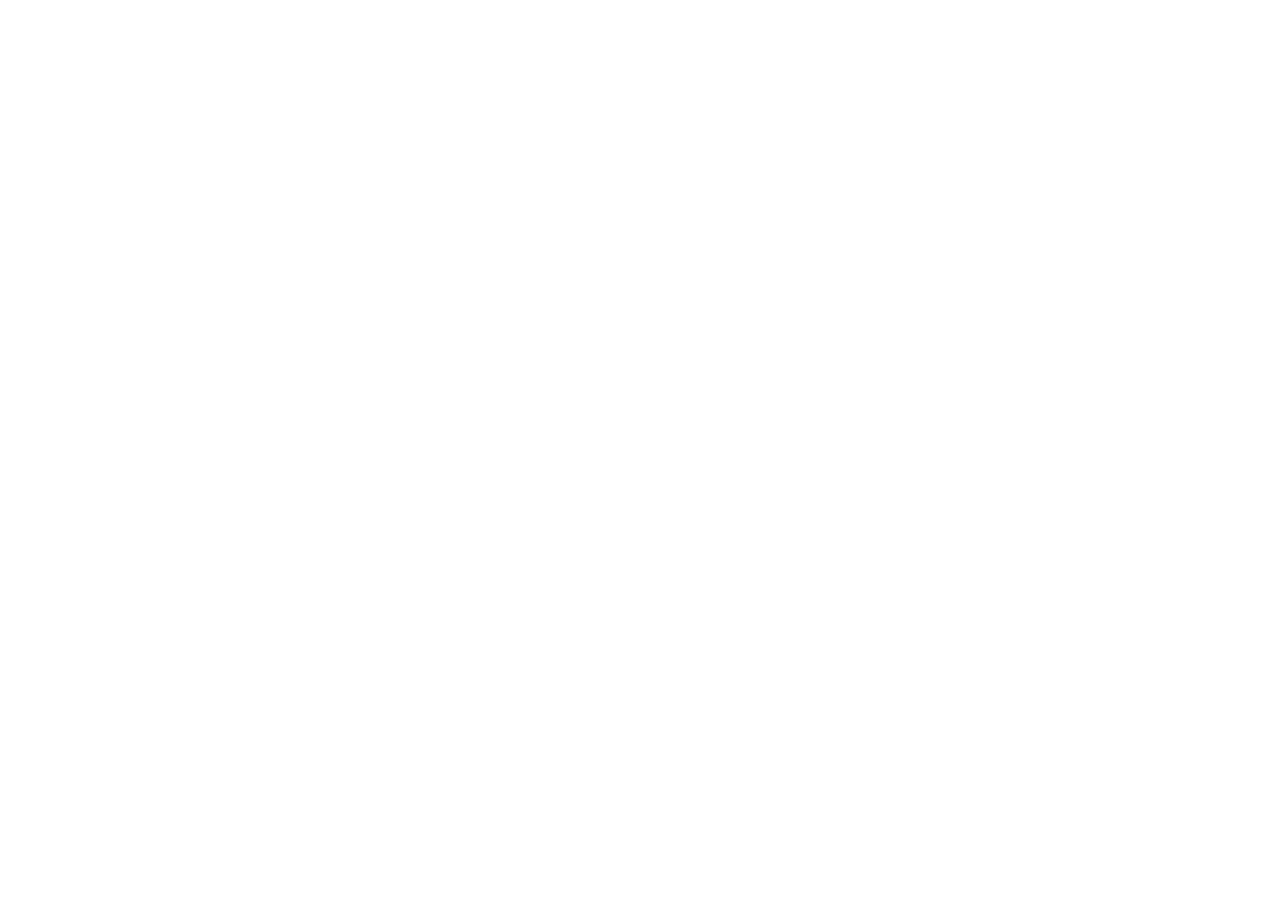
==== commit 23ac1e35: "Update index.html" ====
--- a/index.html
+++ b/index.html
@@ -26,6 +26,41 @@
 
         <!-- Template Stylesheet -->
         <link href="css/style.css" rel="stylesheet">
+
+        <link rel="icon" type="image/x-icon" href="/img/favicon.ico">
+
+        <!-- Form -->
+        <style> 
+            input[type=email] {
+              width: 100%;
+              padding: 12px 20px;
+              margin: 8px 0;
+              box-sizing: border-box;
+              border: 2px solid #ccc;
+              background-color: #f8f8f8;
+            }
+            textarea {
+                width: 100%;
+                height: 150px;
+                padding: 12px 20px;
+                box-sizing: border-box;
+                border: 2px solid #ccc;
+                border-radius: 4px;
+                background-color: #f8f8f8;
+                font-size: 16px;
+                resize: none;
+            }
+            button {
+                background-color: #04AA6D; /* Green */
+                border: none;
+                color: white;
+                padding: 15px 32px;
+                text-align: center;
+                text-decoration: none;
+                display: inline-block;
+                font-size: 16px;
+                width: 100%;
+            }
     </head>
 
     <body>
@@ -40,8 +75,8 @@
             <div class="container">
                 <div class="d-flex justify-content-between topbar">
                     <div class="top-info">
-                        <small class="me-3 text-white-50"><a href="#"><i class="fas fa-map-marker-alt me-2 text-secondary"></i></a>Jl. Kisamaun No.15, Tangerang</small>
-                        <small class="me-3 text-white-50"><a href="#"><i class="fas fa-envelope me-2 text-secondary"></i></a>ska.sinergi@gmail.com</small>
+                        <small class="me-3 text-white-50"><a href="https://maps.app.goo.gl/ARQxG1oSH69WBmZo9" target="_blank"><i class="fas fa-map-marker-alt me-2 text-secondary"></i></a>Jl. Kisamaun No.15, Tangerang</small>
+                        <small class="me-3 text-white-50"><a href="mailto:ska.sinergi@gmail.com" target="_blank"><i class="fas fa-envelope me-2 text-secondary"></i></a>ska.sinergi@gmail.com</small>
                     </div>
                     <div id="note" class="text-secondary d-none d-xl-flex"><small>Mitra pilihan utama Telekominikasi di Area Tanegrang Raya</small></div>
                     <!--
@@ -834,11 +869,23 @@
             <div class="container pt-5 pb-4">
                 <div class="row g-5">
                     <div class="col-lg-3 col-md-6">
-                        <a href="index.html">
-                            <h1 class="text-white fw-bold d-block">PT.<span class="text-secondary">SKA</span> </h1>
-                        </a>
-                        <p class="mt-4 text-light"><iframe src="https://www.google.com/maps/embed?pb=!1m14!1m8!1m3!1d15866.44204637975!2d106.6314337!3d-6.1828524!3m2!1i1024!2i768!4f13.1!3m3!1m2!1s0x2e69f92a83721771%3A0x3ea9c2e626465d16!2sPT%20SINERGI%20KARYA%20ABADI!5e0!3m2!1sid!2sid!4v1712138781657!5m2!1sid!2sid" width="100%" height="260" style="border:0;" allowfullscreen="" loading="lazy" referrerpolicy="no-referrer-when-downgrade"></iframe></p>
-                        <!--
+             <a href="#" class="h3 text-secondary">Contact Us</a>
+                        <div class="mt-4 d-flex flex-column short-link">
+                            <!--
+                            <a href="" class="mb-2 text-white"><i class="fas fa-angle-right text-secondary me-2"></i>About us</a>
+                            <a href="" class="mb-2 text-white"><i class="fas fa-angle-right text-secondary me-2"></i>Contact us</a>
+                            <a href="" class="mb-2 text-white"><i class="fas fa-angle-right text-secondary me-2"></i>Our Services</a>
+                            <a href="" class="mb-2 text-white"><i class="fas fa-angle-right text-secondary me-2"></i>Our Projects</a>
+                            <a href="" class="mb-2 text-white"><i class="fas fa-angle-right text-secondary me-2"></i>Latest Blog</a>
+                            -->
+                            <form action="https://formspree.io/f/mjkyvrbj" method="POST">
+                                <input type="hidden" name="_subject" value="Contact request from personal website" />
+                                <input type="email" name="_replyto" placeholder="Your email" required>
+                                <textarea width="100%" name="message" placeholder="Type your message" required></textarea>
+                                <br>
+                                <button type="submit">Kirim</button>
+                            </form>    
+                         <!--
                         <div class="d-flex hightech-link">
                             <a href="" class="btn-light nav-fill btn btn-square rounded-circle me-2"><i class="fab fa-facebook-f text-primary"></i></a>
                             <a href="" class="btn-light nav-fill btn btn-square rounded-circle me-2"><i class="fab fa-twitter text-primary"></i></a>
@@ -863,6 +910,11 @@
                     </div>
                     
                     <div class="col-lg-3 col-md-6">
+            <a href="index.html">
+                            <h3 class="text-white fw-bold d-block">PT.<span class="text-secondary">SKA</span> </h1>
+                        </a>
+                        <p class="mt-4 text-light"><iframe src="https://www.google.com/maps/embed?pb=!1m14!1m8!1m3!1d15866.44204637975!2d106.6314337!3d-6.1828524!3m2!1i1024!2i768!4f13.1!3m3!1m2!1s0x2e69f92a83721771%3A0x3ea9c2e626465d16!2sPT%20SINERGI%20KARYA%20ABADI!5e0!3m2!1sid!2sid!4v1712138781657!5m2!1sid!2sid" width="100%" height="260" style="border:0;" allowfullscreen="" loading="lazy" referrerpolicy="no-referrer-when-downgrade"></iframe></p>
+
                         <!--
                         <a href="#" class="h3 text-secondary">Help Link</a>
                         <div class="mt-4 d-flex flex-column help-link">
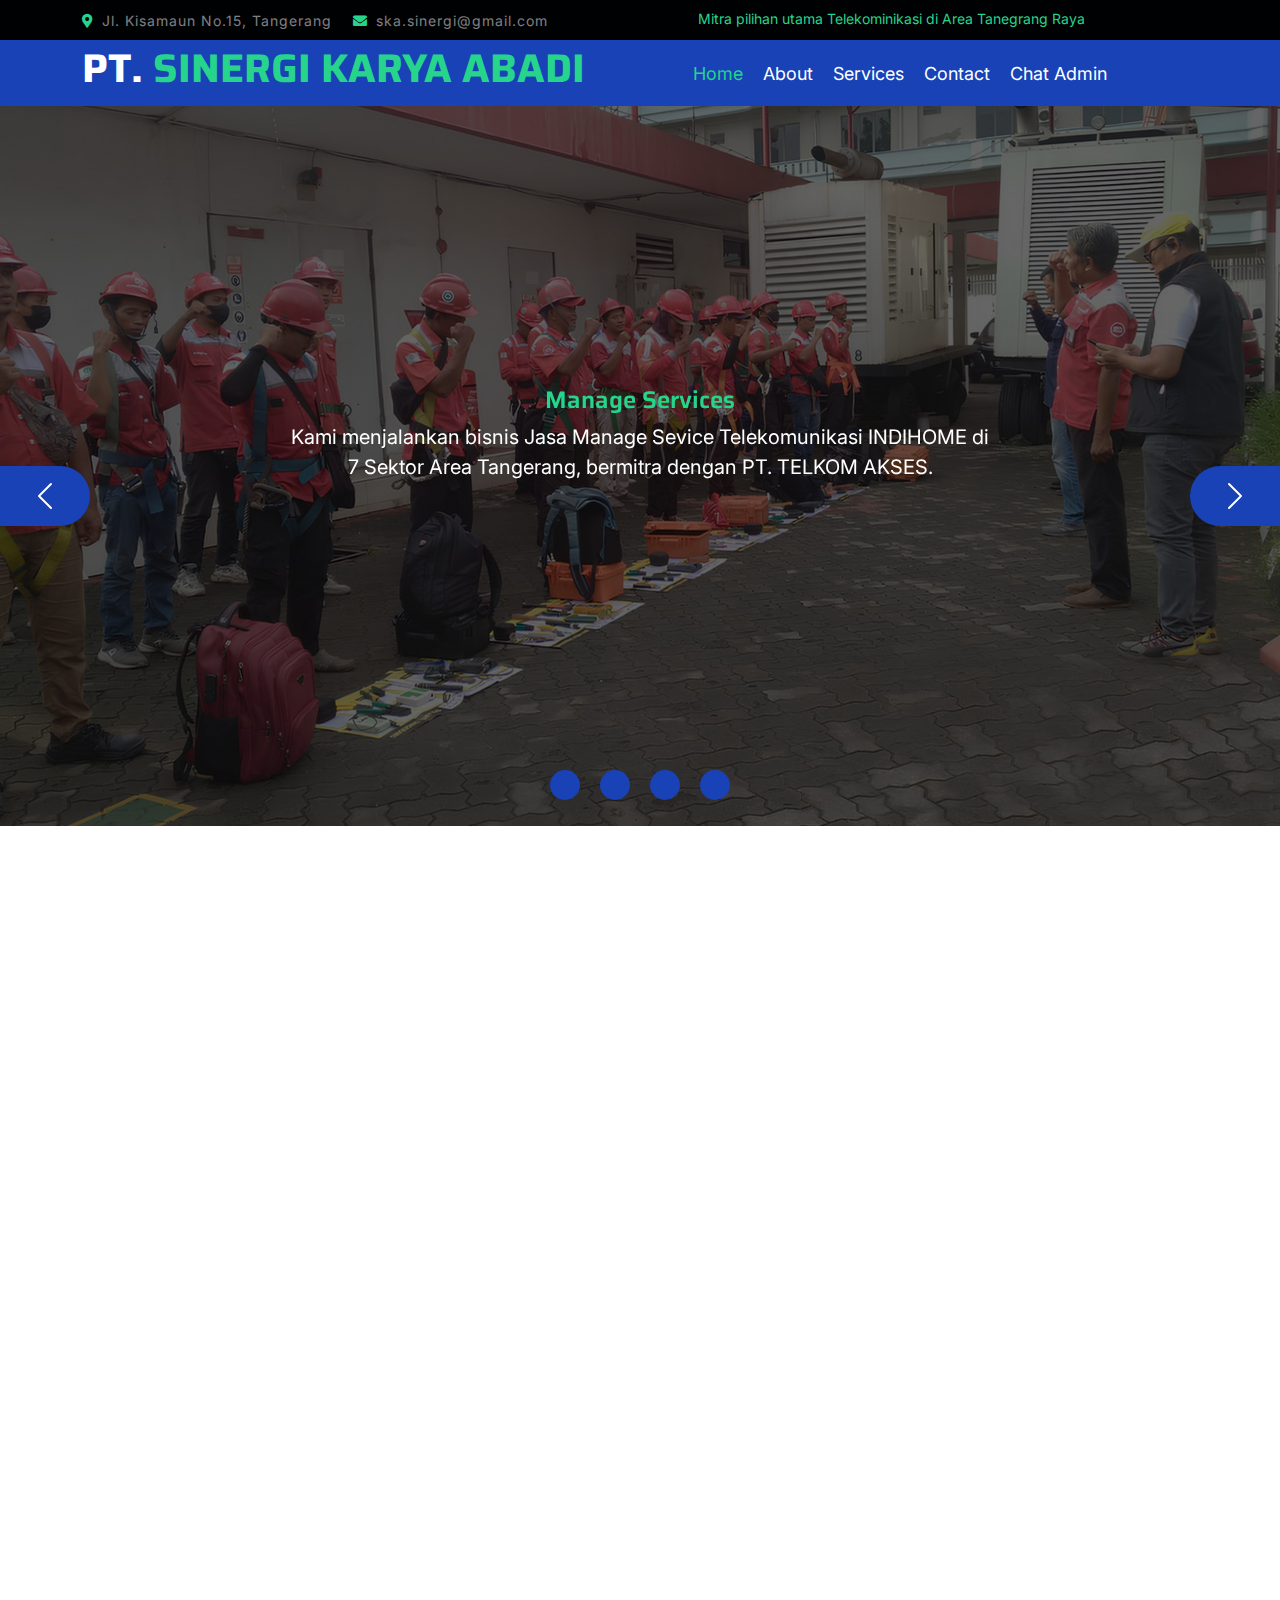
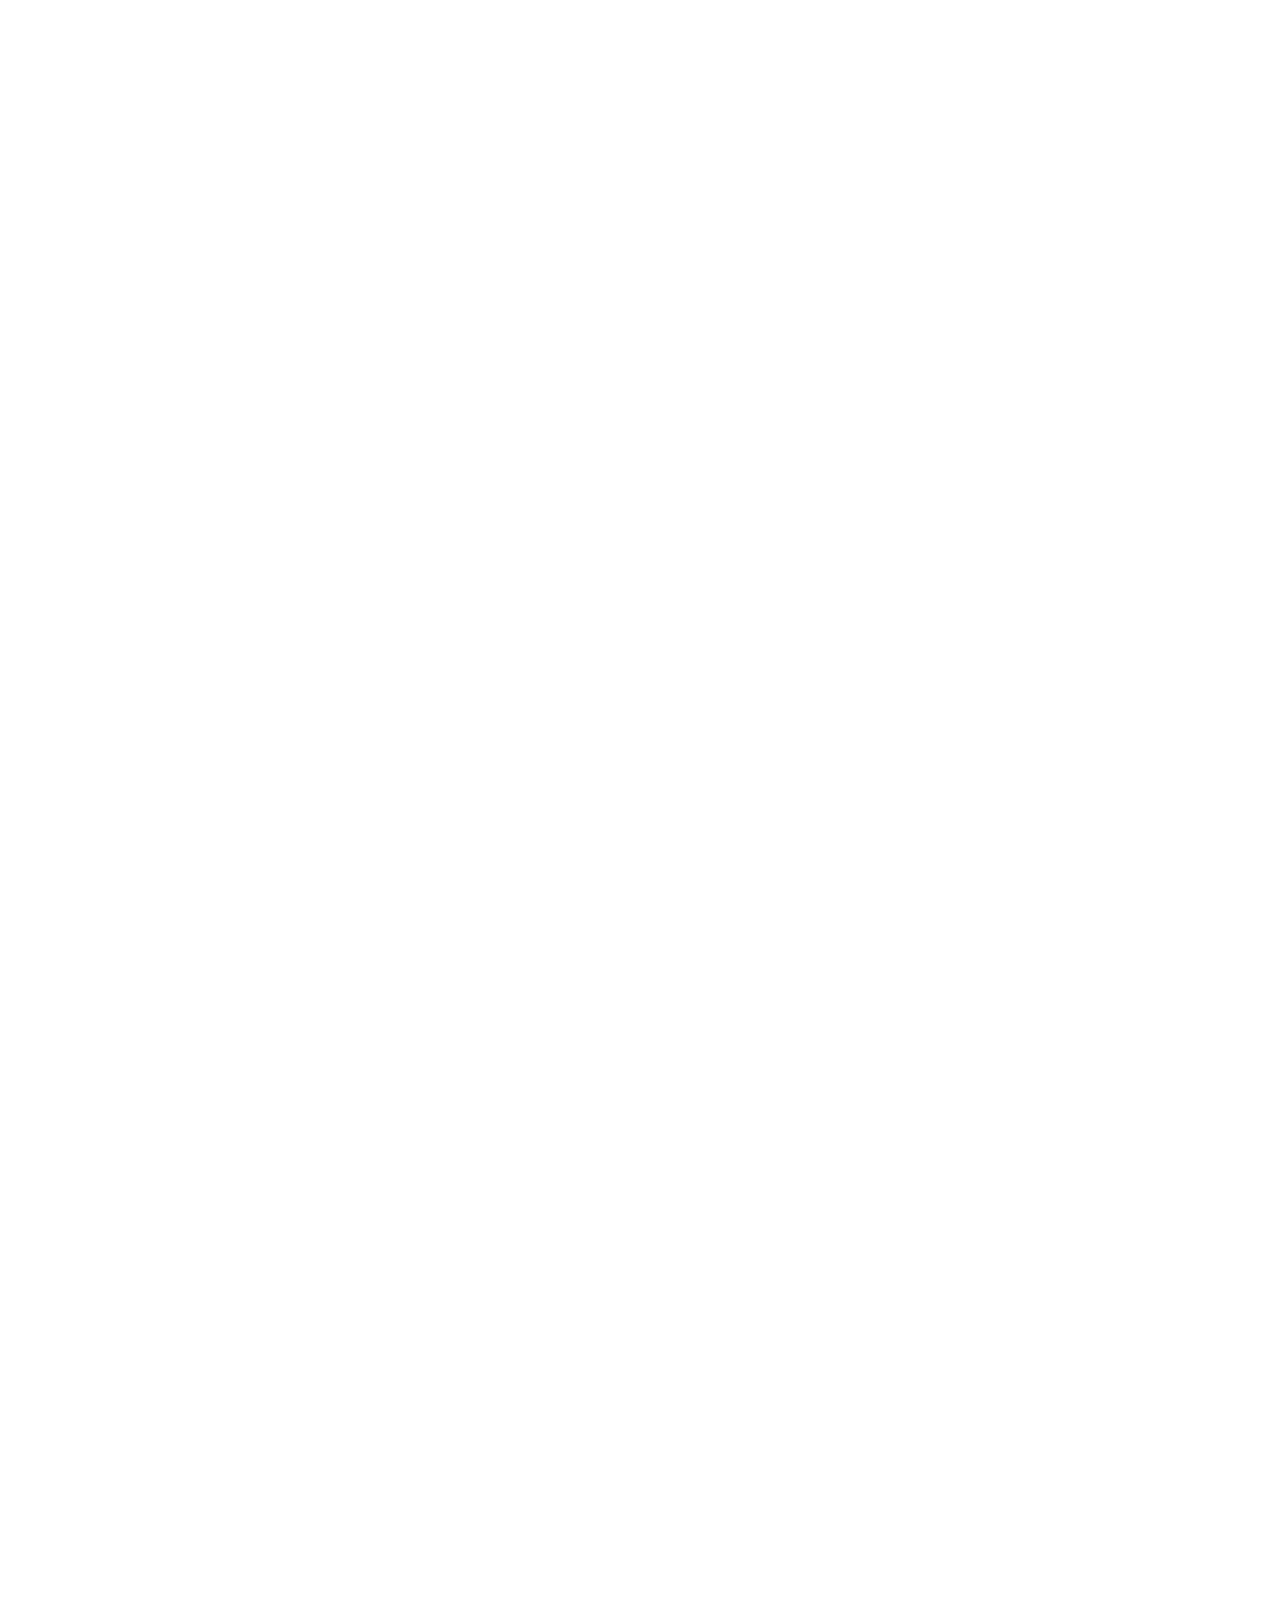
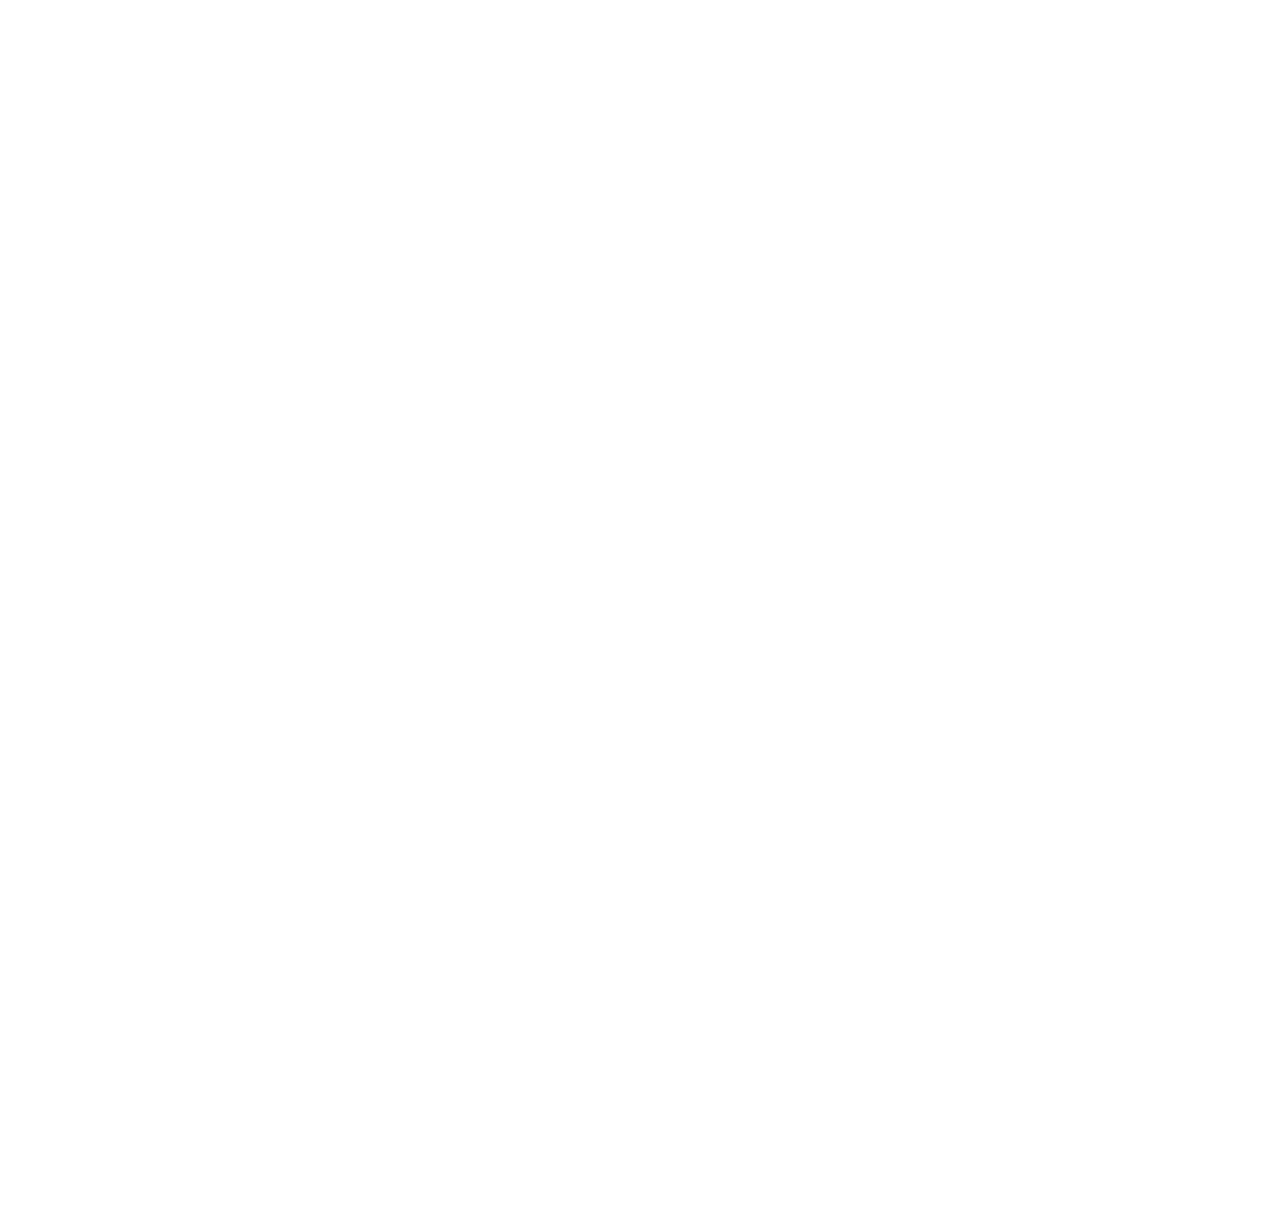
==== commit d0f3540c: "Update index.html" ====
--- a/index.html
+++ b/index.html
@@ -61,6 +61,7 @@
                 font-size: 16px;
                 width: 100%;
             }
+        </style> 
     </head>
 
     <body>
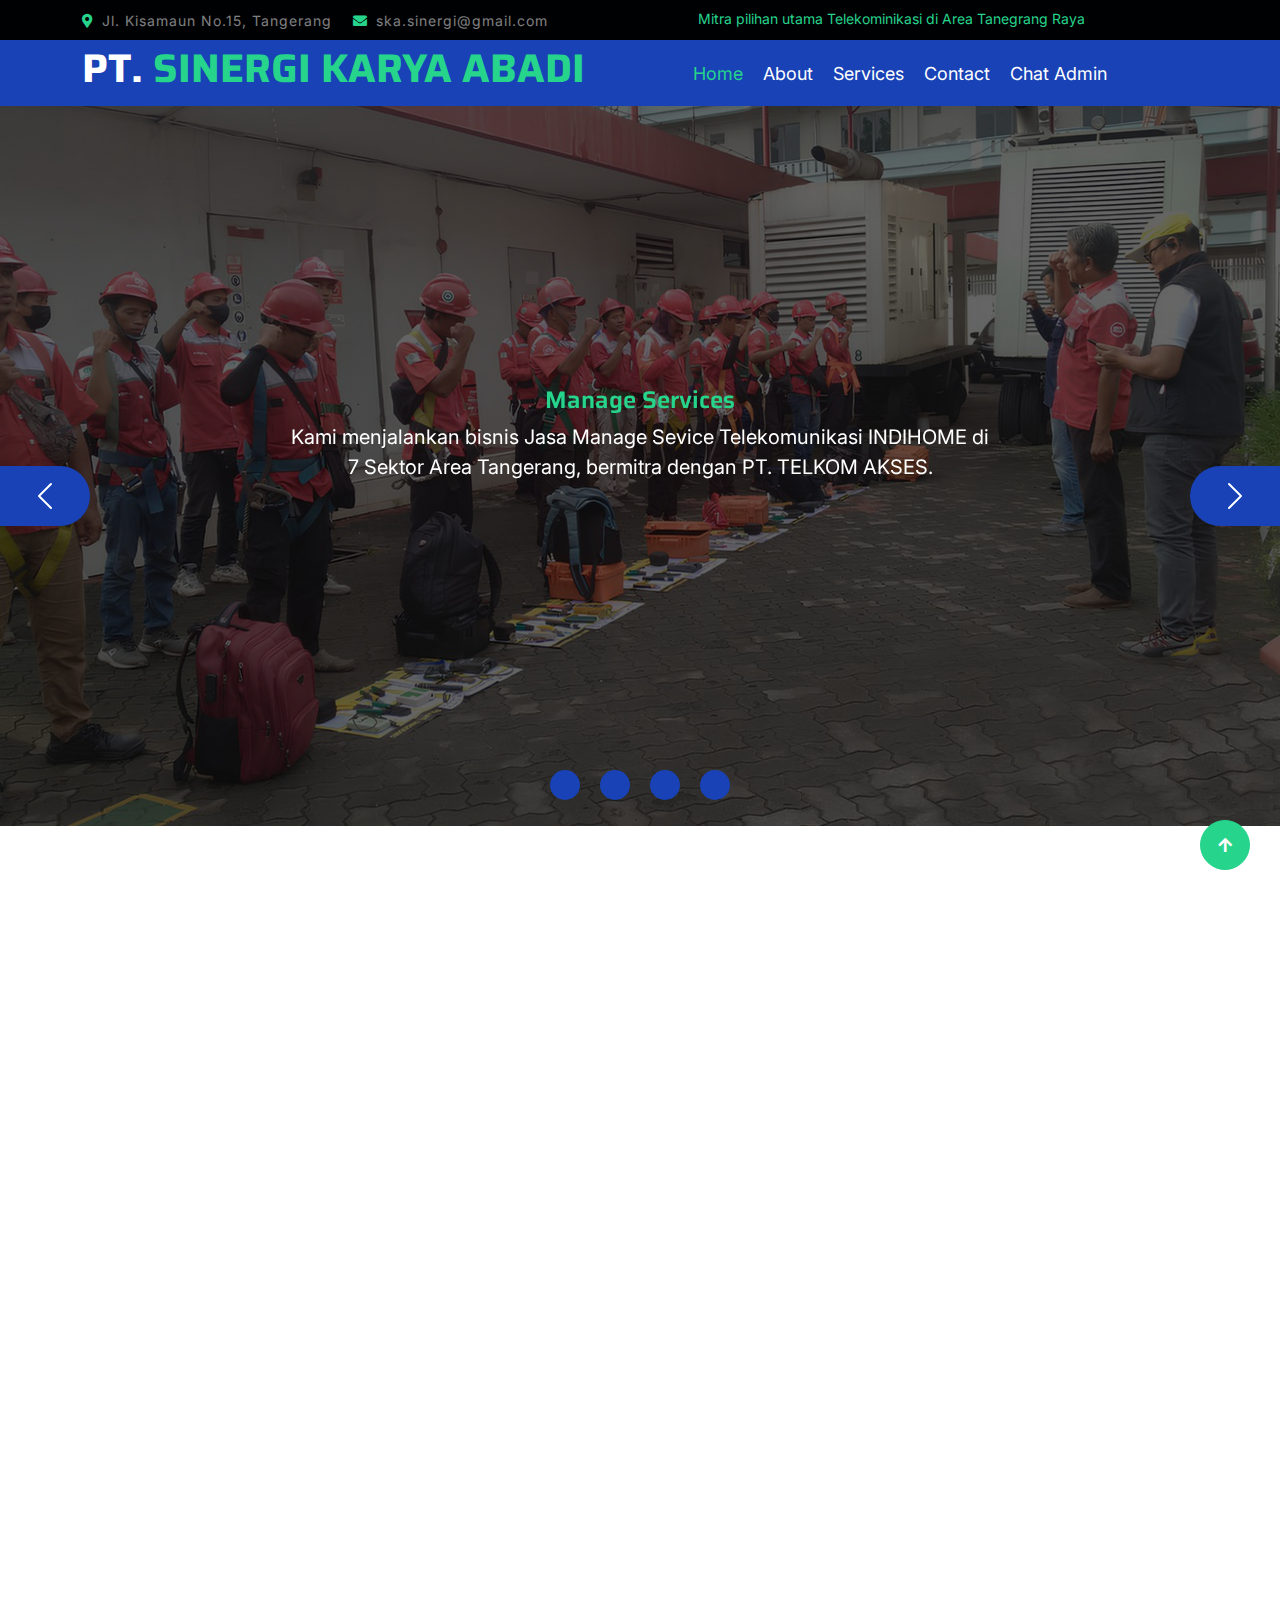
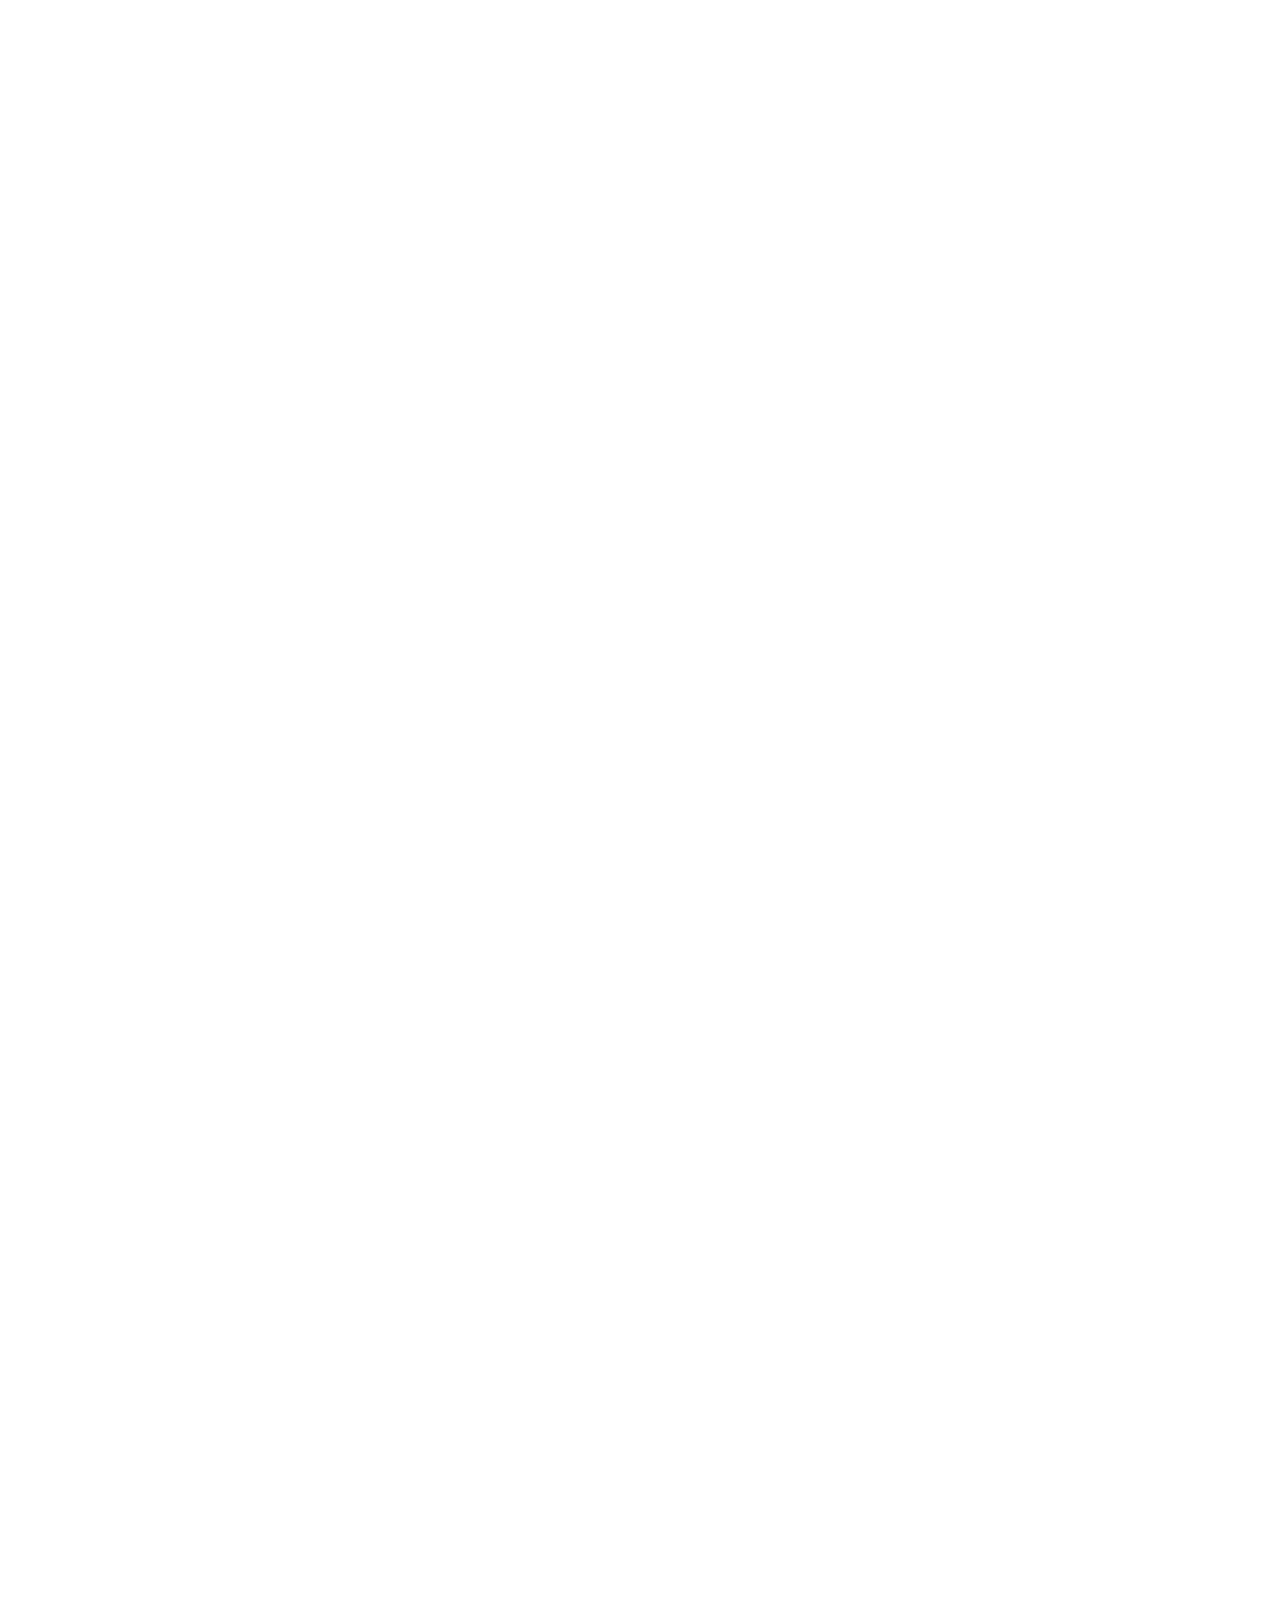
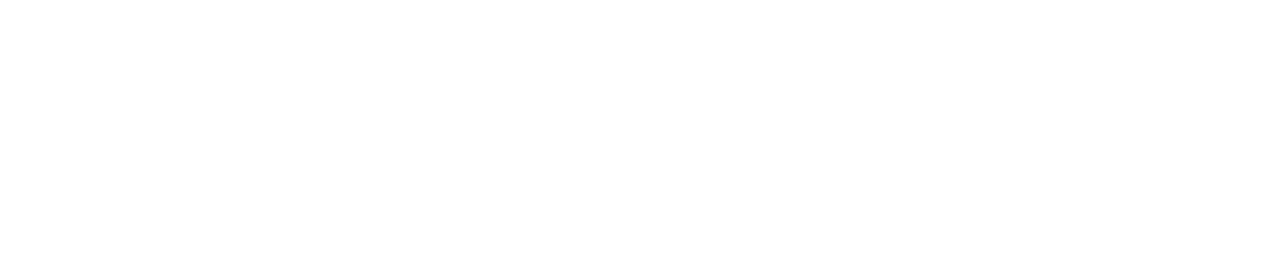
==== commit e59f5061: "update footer" ====
--- a/index.html
+++ b/index.html
@@ -865,28 +865,22 @@
 
 
         <!-- Footer Start -->
-        <div id="contact" class="container-fluid footer bg-dark wow fadeIn" data-wow-delay=".3s">
-
+        <div class="container-fluid footer bg-dark wow fadeIn" data-wow-delay=".3s">
             <div class="container pt-5 pb-4">
                 <div class="row g-5">
                     <div class="col-lg-3 col-md-6">
-             <a href="#" class="h3 text-secondary">Contact Us</a>
-                        <div class="mt-4 d-flex flex-column short-link">
-                            <!--
-                            <a href="" class="mb-2 text-white"><i class="fas fa-angle-right text-secondary me-2"></i>About us</a>
-                            <a href="" class="mb-2 text-white"><i class="fas fa-angle-right text-secondary me-2"></i>Contact us</a>
-                            <a href="" class="mb-2 text-white"><i class="fas fa-angle-right text-secondary me-2"></i>Our Services</a>
-                            <a href="" class="mb-2 text-white"><i class="fas fa-angle-right text-secondary me-2"></i>Our Projects</a>
-                            <a href="" class="mb-2 text-white"><i class="fas fa-angle-right text-secondary me-2"></i>Latest Blog</a>
-                            -->
-                            <form action="https://formspree.io/f/mjkyvrbj" method="POST">
-                                <input type="hidden" name="_subject" value="Contact request from personal website" />
-                                <input type="email" name="_replyto" placeholder="Your email" required>
-                                <textarea width="100%" name="message" placeholder="Type your message" required></textarea>
-                                <br>
-                                <button type="submit">Kirim</button>
-                            </form>    
-                         <!--
+                        <a href="index.html">
+                            <h3 class="text-white fw-bold d-block">Contact<span class="text-secondary">Us</span> </h3>
+                        </a>
+                        <form action="https://formspree.io/f/mjkyvrbj" method="POST">
+                            <input type="hidden" name="_subject" value="Contact request from personal website" />
+                            <input type="email" name="_replyto" placeholder="Your email" required>
+                            <textarea width="100%" name="message" placeholder="Type your message" required></textarea>
+                            <br>
+                            <button type="submit">Kirim</button>
+                        </form>   
+                        <!--
+                        <p class="mt-4 text-light">Lorem ipsum dolor sit amet consectetur adipisicing elit. Soluta facere delectus qui placeat inventore consectetur repellendus optio debitis.</p>
                         <div class="d-flex hightech-link">
                             <a href="" class="btn-light nav-fill btn btn-square rounded-circle me-2"><i class="fab fa-facebook-f text-primary"></i></a>
                             <a href="" class="btn-light nav-fill btn btn-square rounded-circle me-2"><i class="fab fa-twitter text-primary"></i></a>
@@ -894,40 +888,28 @@
                             <a href="" class="btn-light nav-fill btn btn-square rounded-circle me-0"><i class="fab fa-linkedin-in text-primary"></i></a>
                         </div>
                         -->
-                        
-                    </div>
- 
+                    </div>
                     <div class="col-lg-3 col-md-6">
-                        <!--
                         <a href="#" class="h3 text-secondary">Short Link</a>
                         <div class="mt-4 d-flex flex-column short-link">
-                            <a href="" class="mb-2 text-white"><i class="fas fa-angle-right text-secondary me-2"></i>About us</a>
-                            <a href="" class="mb-2 text-white"><i class="fas fa-angle-right text-secondary me-2"></i>Contact us</a>
-                            <a href="" class="mb-2 text-white"><i class="fas fa-angle-right text-secondary me-2"></i>Our Services</a>
-                            <a href="" class="mb-2 text-white"><i class="fas fa-angle-right text-secondary me-2"></i>Our Projects</a>
-                            <a href="" class="mb-2 text-white"><i class="fas fa-angle-right text-secondary me-2"></i>Latest Blog</a>
-                        </div>
-                        -->
-                    </div>
-                    
+                            <a href="#about" class="mb-2 text-white"><i class="fas fa-angle-right text-secondary me-2"></i>About us</a>
+                            <a href="#contact" class="mb-2 text-white"><i class="fas fa-angle-right text-secondary me-2"></i>Contact us</a>
+                            <a href="#services" class="mb-2 text-white"><i class="fas fa-angle-right text-secondary me-2"></i>Our Services</a>
+                        </div>
+                    </div>
                     <div class="col-lg-3 col-md-6">
-            <a href="index.html">
-                            <h3 class="text-white fw-bold d-block">PT.<span class="text-secondary">SKA</span> </h1>
-                        </a>
-                        <p class="mt-4 text-light"><iframe src="https://www.google.com/maps/embed?pb=!1m14!1m8!1m3!1d15866.44204637975!2d106.6314337!3d-6.1828524!3m2!1i1024!2i768!4f13.1!3m3!1m2!1s0x2e69f92a83721771%3A0x3ea9c2e626465d16!2sPT%20SINERGI%20KARYA%20ABADI!5e0!3m2!1sid!2sid!4v1712138781657!5m2!1sid!2sid" width="100%" height="260" style="border:0;" allowfullscreen="" loading="lazy" referrerpolicy="no-referrer-when-downgrade"></iframe></p>
-
-                        <!--
-                        <a href="#" class="h3 text-secondary">Help Link</a>
+                        <a href="#" class="h3 text-secondary">Location</a>
                         <div class="mt-4 d-flex flex-column help-link">
+                            <p class="mt-4 text-light"><iframe src="https://www.google.com/maps/embed?pb=!1m14!1m8!1m3!1d15866.44204637975!2d106.6314337!3d-6.1828524!3m2!1i1024!2i768!4f13.1!3m3!1m2!1s0x2e69f92a83721771%3A0x3ea9c2e626465d16!2sPT%20SINERGI%20KARYA%20ABADI!5e0!3m2!1sid!2sid!4v1712138781657!5m2!1sid!2sid" width="100%" height="260" style="border:0;" allowfullscreen="" loading="lazy" referrerpolicy="no-referrer-when-downgrade"></iframe></p>
+                            <!--
                             <a href="" class="mb-2 text-white"><i class="fas fa-angle-right text-secondary me-2"></i>Terms Of use</a>
                             <a href="" class="mb-2 text-white"><i class="fas fa-angle-right text-secondary me-2"></i>Privacy Policy</a>
                             <a href="" class="mb-2 text-white"><i class="fas fa-angle-right text-secondary me-2"></i>Helps</a>
                             <a href="" class="mb-2 text-white"><i class="fas fa-angle-right text-secondary me-2"></i>FQAs</a>
                             <a href="" class="mb-2 text-white"><i class="fas fa-angle-right text-secondary me-2"></i>Contact</a>
-                        </div>
-                        -->
-                    </div>
-
+                            -->
+                        </div>
+                    </div>
                     <div class="col-lg-3 col-md-6">
                         <a href="#" class="h3 text-secondary">Head Office</a>
                         <div class="text-white mt-4 d-flex flex-column contact-link">
@@ -942,7 +924,7 @@
                 <hr class="text-light mt-5 mb-4">
                 <div class="row">
                     <div class="col-md-6 text-center text-md-start">
-                        <span class="text-light"><a href="#" class="text-secondary"><i class="fa fa-smile-o text-secondary me-2"></i>Sinergi Karya Abadi</a>, All right reserved.</span>
+                        <span class="text-light"><a href="#" class="text-secondary"><i class="fas fa-copyright text-secondary me-2"></i>Your Site Name</a>, All right reserved.</span>
                     </div>
                     <div class="col-md-6 text-center text-md-end">
                         <!--/*** This template is free as long as you keep the footer author’s credit link/attribution link/backlink. If you'd like to use the template without the footer author’s credit link/attribution link/backlink, you can purchase the Credit Removal License from "https://htmlcodex.com/credit-removal". Thank you for your support. ***/-->
@@ -952,7 +934,6 @@
             </div>
         </div>
         <!-- Footer End -->
-
 
         <!-- Back to Top -->
         <a href="#" class="btn btn-secondary btn-square rounded-circle back-to-top"><i class="fa fa-arrow-up text-white"></i></a>
